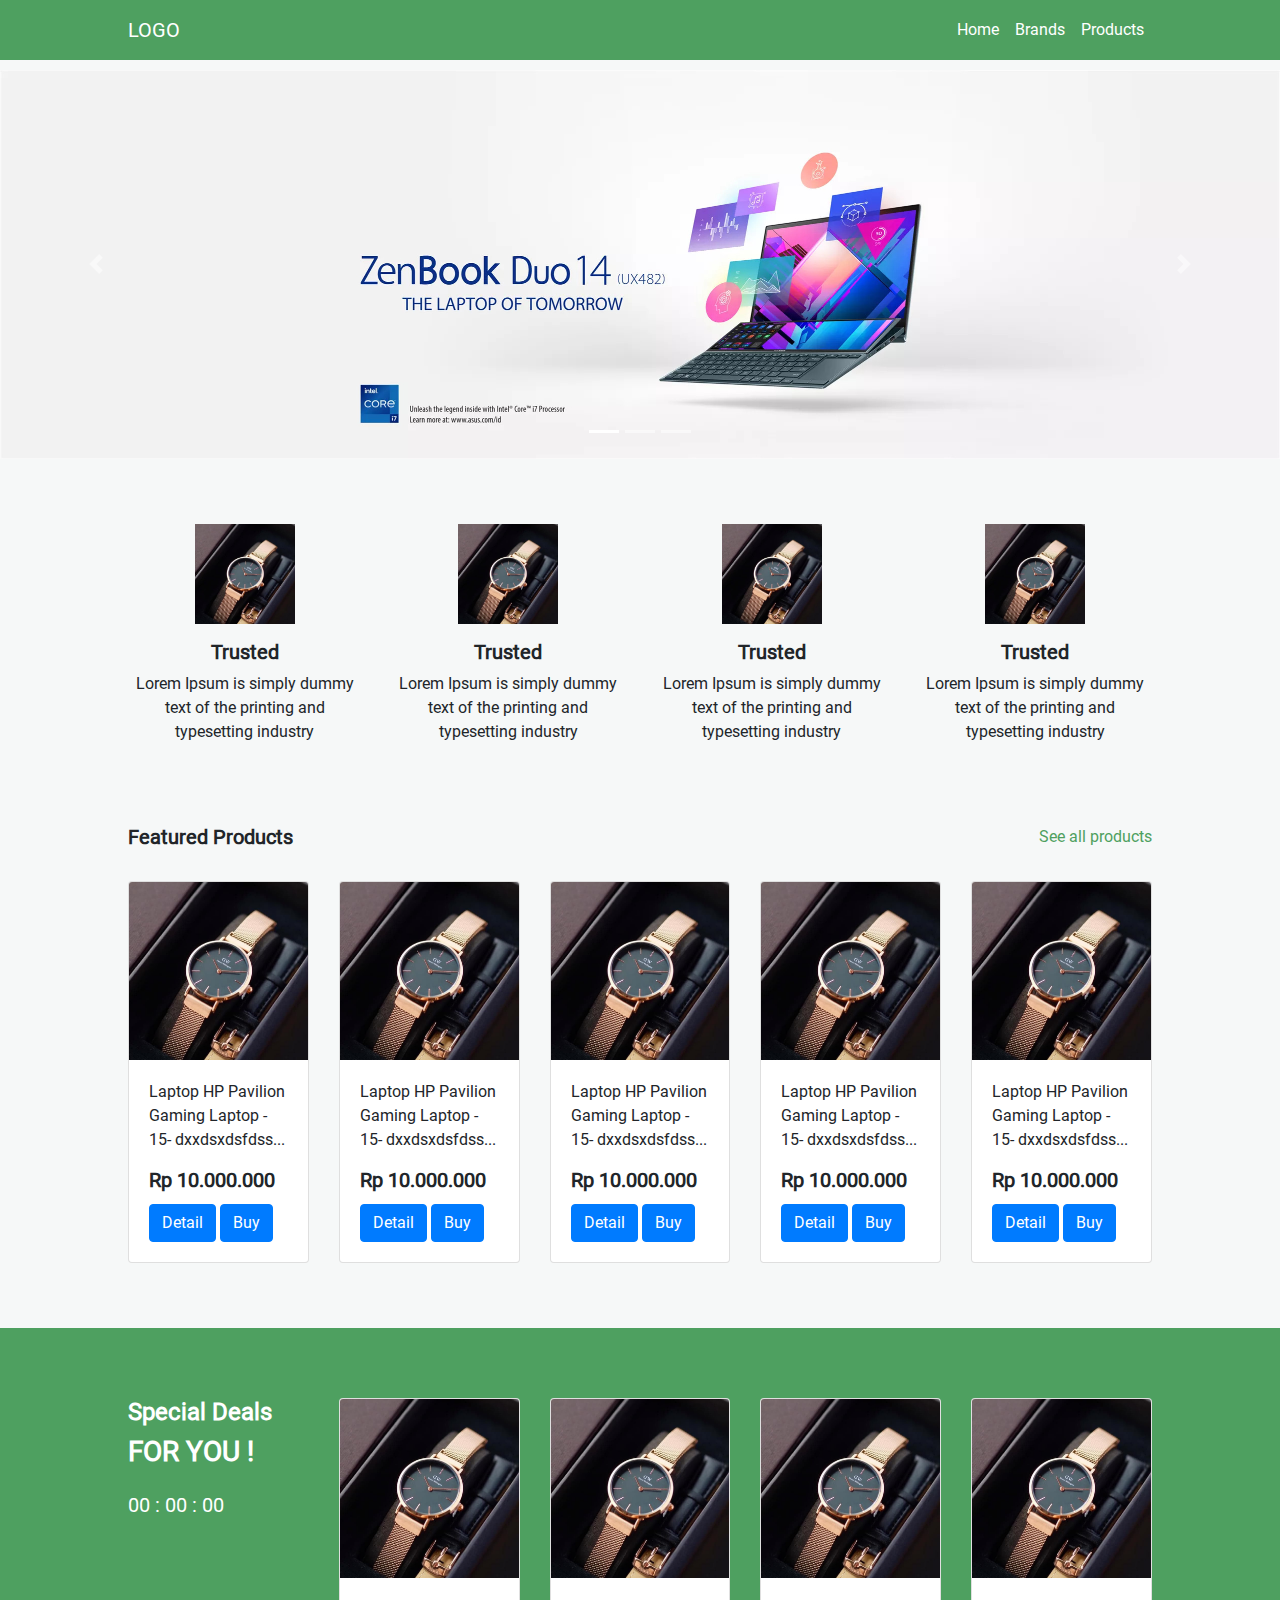
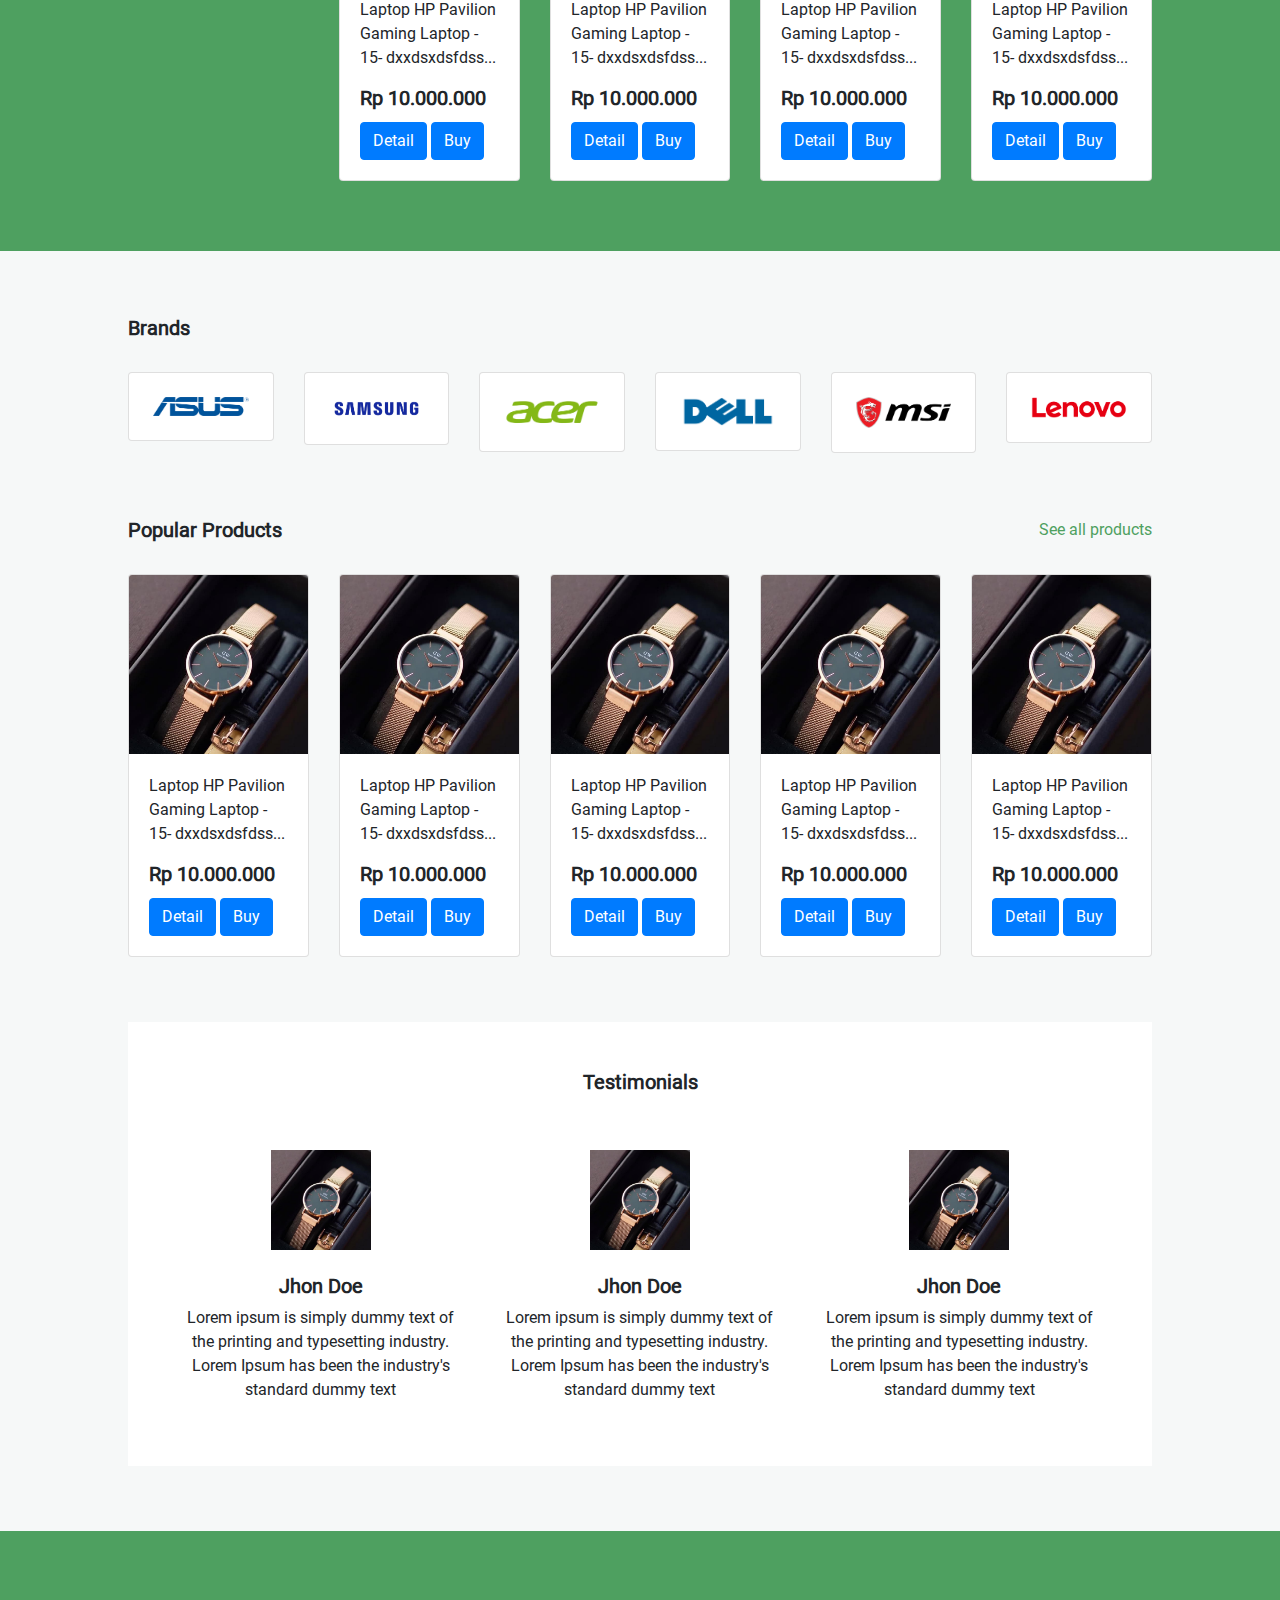
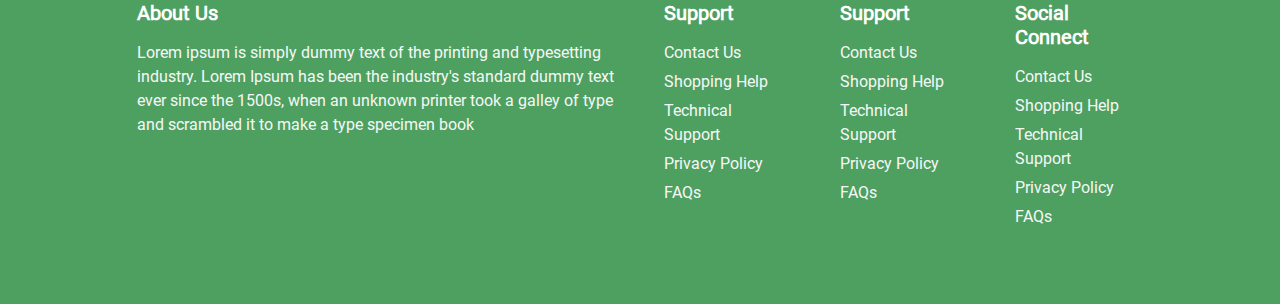
==== index.html @ 63fc3a7b "first commit" ====
<!DOCTYPE html>
<html lang="en">
<head>
    <title>UTS</title>
    <link rel="stylesheet" href="https://maxcdn.bootstrapcdn.com/bootstrap/4.0.0/css/bootstrap.min.css" 
        integrity="sha384-Gn5384xqQ1aoWXA+058RXPxPg6fy4IWvTNh0E263XmFcJlSAwiGgFAW/dAiS6JXm" crossorigin="anonymous">
    <link rel="stylesheet" href="styles.css">
</head>
<body>
    <div id="app">
        <!-- NAVBAR -->
        <nav class="navbar fixed-top navbar-expand-md shadow navbar-custom">
            <div class="wrapper d-flex flex-row justify-content-between">
              <div class="brand-wrapper">
                <a class="navbar-brand" href="#">
                  <!-- <img class="logo" src="assets/image/logo.png"> -->
                  LOGO
                </a>
                <button class="navbar-toggler" type="button" data-toggle="collapse" data-target="#collapsibleNavbar">
                  <span class="navbar-toggler-icon"></span>
                </button>
              </div>
              <div id="navbar-clearfix" style="width: 100%;"></div>
              <div class="collapse navbar-collapse" id="collapsibleNavbar">
                <ul class="navbar-nav">
                  <li class="nav-item">
                    <a class="nav-link" href="#">Home</a>
                  </li>
                  <li class="nav-item">
                    <a class="nav-link" href="#">Brands</a>
                  </li>
                  <li class="nav-item">
                    <a class="nav-link" href="#">Products</a>
                  </li> 
                </ul>
              </div>
            </div>  
        </nav>

        <!-- BANNER -->
        <div id="carouselExampleIndicators" class="carousel slide position-relative mt-65 mb-70" data-ride="carousel">
            <ol class="carousel-indicators">
              <li data-target="#carouselExampleIndicators" data-slide-to="0" class="active"></li>
              <li data-target="#carouselExampleIndicators" data-slide-to="1"></li>
              <li data-target="#carouselExampleIndicators" data-slide-to="2"></li>
            </ol>
            <div class="carousel-inner">
              <div class="carousel-item active">
                <img class="d-block w-100" src="assets/images/banner_asus.jpg" alt="First slide">
              </div>
              <div class="carousel-item">
                <img class="d-block w-100" src="assets/images/banner_hp.jpg" alt="Second slide">
              </div>
              <!-- <div class="carousel-item">
                <img class="d-block w-100" src="assets/images/bmenu.png" alt="Third slide">
              </div> -->
            </div>
            <a class="carousel-control-prev" href="#carouselExampleIndicators" role="button" data-slide="prev">
              <span class="carousel-control-prev-icon" aria-hidden="true"></span>
              <span class="sr-only">Previous</span>
            </a>
            <a class="carousel-control-next" href="#carouselExampleIndicators" role="button" data-slide="next">
              <span class="carousel-control-next-icon" aria-hidden="true"></span>
              <span class="sr-only">Next</span>
            </a>
        </div>

        <section id="feature" class="position-relative mt-65">
          <div class="wrapper">
            <div class="row">
              <div class="col-lg-3 text-center">
                <img src="assets/images/product.jpg" alt="trusted" class="mb-3">
                <h5 class="font-weight-bold">Trusted</h5>
                <p>Lorem Ipsum is simply dummy text of the printing and typesetting industry</p>
              </div>
              <div class="col-lg-3 text-center">
                <img src="assets/images/product.jpg" alt="trusted" class="mb-3">
                <h5 class="font-weight-bold">Trusted</h5>
                <p>Lorem Ipsum is simply dummy text of the printing and typesetting industry</p>
              </div>
              <div class="col-lg-3 text-center">
                <img src="assets/images/product.jpg" alt="trusted" class="mb-3">
                <h5 class="font-weight-bold">Trusted</h5>
                <p>Lorem Ipsum is simply dummy text of the printing and typesetting industry</p>
              </div>
              <div class="col-lg-3 text-center">
                <img src="assets/images/product.jpg" alt="trusted" class="mb-3">
                <h5 class="font-weight-bold">Trusted</h5>
                <p>Lorem Ipsum is simply dummy text of the printing and typesetting industry</p>
              </div>
            </div>
          </div>
        </section>

        <section id="featured-products" class="position-relative mt-65">
          <div class="wrapper">
            <div class="section-title mb-4">
              <h5 class="font-weight-bold">Featured Products</h5>
              <a href="#">See all products</a>
            </div>
            <div class="row">
              <div class="col">
                <div class="card">
                  <img class="card-img-top" src="assets/images/product.jpg" alt="Card image cap">
                  <div class="card-body">
                    <p class="card-text">Laptop HP Pavilion Gaming Laptop - 15- dxxdsxdsfdss...</p>
                    <h5 class="card-title font-weight-bold">Rp 10.000.000</h5>
                    <a href="#" class="btn btn-primary">Detail</a>
                    <a href="#" class="btn btn-primary">Buy</a>
                  </div>
                </div>
              </div>
              <div class="col">
                <div class="card">
                  <img class="card-img-top" src="assets/images/product.jpg" alt="Card image cap">
                  <div class="card-body">
                    <p class="card-text">Laptop HP Pavilion Gaming Laptop - 15- dxxdsxdsfdss...</p>
                    <h5 class="card-title font-weight-bold">Rp 10.000.000</h5>
                    <a href="#" class="btn btn-primary">Detail</a>
                    <a href="#" class="btn btn-primary">Buy</a>
                  </div>
                </div>
              </div>
              <div class="col">
                <div class="card">
                  <img class="card-img-top" src="assets/images/product.jpg" alt="Card image cap">
                  <div class="card-body">
                    <p class="card-text">Laptop HP Pavilion Gaming Laptop - 15- dxxdsxdsfdss...</p>
                    <h5 class="card-title font-weight-bold">Rp 10.000.000</h5>
                    <a href="#" class="btn btn-primary">Detail</a>
                    <a href="#" class="btn btn-primary">Buy</a>
                  </div>
                </div>
              </div>
              <div class="col">
                <div class="card">
                  <img class="card-img-top" src="assets/images/product.jpg" alt="Card image cap">
                  <div class="card-body">
                    <p class="card-text">Laptop HP Pavilion Gaming Laptop - 15- dxxdsxdsfdss...</p>
                    <h5 class="card-title font-weight-bold">Rp 10.000.000</h5>
                    <a href="#" class="btn btn-primary">Detail</a>
                    <a href="#" class="btn btn-primary">Buy</a>
                  </div>
                </div>
              </div>
              <div class="col">
                <div class="card">
                  <img class="card-img-top" src="assets/images/product.jpg" alt="Card image cap">
                  <div class="card-body">
                    <p class="card-text">Laptop HP Pavilion Gaming Laptop - 15- dxxdsxdsfdss...</p>
                    <h5 class="card-title font-weight-bold">Rp 10.000.000</h5>
                    <a href="#" class="btn btn-primary">Detail</a>
                    <a href="#" class="btn btn-primary">Buy</a>
                  </div>
                </div>
              </div>
            </div>
          </div>
        </section>

        <section id="flash-deals" class="position-relative mt-65">
          <div class="wrapper">
            <div class="row">
              <div id="fd-text" class="col">
                <h4 class="font-weight-bold">Special Deals</h4>
                <h3 class="font-weight-bold mb-4">FOR YOU !</h3>
                <h5>00 : 00 : 00</h5>
              </div>
              <div class="col">
                <div class="card">
                  <img class="card-img-top" src="assets/images/product.jpg" alt="Card image cap">
                  <div class="card-body">
                    <p class="card-text">Laptop HP Pavilion Gaming Laptop - 15- dxxdsxdsfdss...</p>
                    <h5 class="card-title font-weight-bold">Rp 10.000.000</h5>
                    <a href="#" class="btn btn-primary">Detail</a>
                    <a href="#" class="btn btn-primary">Buy</a>
                  </div>
                </div>
              </div>
              <div class="col">
                <div class="card">
                  <img class="card-img-top" src="assets/images/product.jpg" alt="Card image cap">
                  <div class="card-body">
                    <p class="card-text">Laptop HP Pavilion Gaming Laptop - 15- dxxdsxdsfdss...</p>
                    <h5 class="card-title font-weight-bold">Rp 10.000.000</h5>
                    <a href="#" class="btn btn-primary">Detail</a>
                    <a href="#" class="btn btn-primary">Buy</a>
                  </div>
                </div>
              </div>
              <div class="col">
                <div class="card">
                  <img class="card-img-top" src="assets/images/product.jpg" alt="Card image cap">
                  <div class="card-body">
                    <p class="card-text">Laptop HP Pavilion Gaming Laptop - 15- dxxdsxdsfdss...</p>
                    <h5 class="card-title font-weight-bold">Rp 10.000.000</h5>
                    <a href="#" class="btn btn-primary">Detail</a>
                    <a href="#" class="btn btn-primary">Buy</a>
                  </div>
                </div>
              </div>
              <div class="col">
                <div class="card">
                  <img class="card-img-top" src="assets/images/product.jpg" alt="Card image cap">
                  <div class="card-body">
                    <p class="card-text">Laptop HP Pavilion Gaming Laptop - 15- dxxdsxdsfdss...</p>
                    <h5 class="card-title font-weight-bold">Rp 10.000.000</h5>
                    <a href="#" class="btn btn-primary">Detail</a>
                    <a href="#" class="btn btn-primary">Buy</a>
                  </div>
                </div>
              </div>
            </div>
          </div>
        </section>

        <section id="brands-section" class="position-relative mt-65">
          <div class="wrapper">
            <div class="section-title mb-4">
              <h5 class="font-weight-bold">Brands</h5>
            </div>
            <div class="row">
              <div class="col-lg-2">
                <div class="card p-4">
                  <img class="card-img-top" src="assets/images/logo_asus.png" alt="Card image cap">
                </div>
              </div>
              <div class="col-lg-2">
                <div class="card p-4">
                  <img class="card-img-top" src="assets/images/logo_samsung.png" alt="Card image cap">
                </div>
              </div>
              <div class="col-lg-2">
                <div class="card p-4">
                  <img class="card-img-top" src="assets/images/logo_acer.png" alt="Card image cap">
                </div>
              </div>
              <div class="col-lg-2">
                <div class="card p-4">
                  <img class="card-img-top" src="assets/images/logo_dell.png" alt="Card image cap">
                </div>
              </div>
              <div class="col-lg-2">
                <div class="card p-4">
                  <img class="card-img-top" src="assets/images/logo_msi.png" alt="Card image cap">
                </div>
              </div>
              <div class="col-lg-2">
                <div class="card p-4">
                  <img class="card-img-top" src="assets/images/logo_lenovo.png" alt="Card image cap">
                </div>
              </div>
            </div>
          </div>
        </section>

        <section id="popular-products" class="position-relative mt-65">
          <div class="wrapper">
            <div class="section-title mb-4">
              <h5 class="font-weight-bold">Popular Products</h5>
              <a href="#">See all products</a>
            </div>
            <div class="row">
              <div class="col">
                <div class="card">
                  <img class="card-img-top" src="assets/images/product.jpg" alt="Card image cap">
                  <div class="card-body">
                    <p class="card-text">Laptop HP Pavilion Gaming Laptop - 15- dxxdsxdsfdss...</p>
                    <h5 class="card-title font-weight-bold">Rp 10.000.000</h5>
                    <a href="#" class="btn btn-primary">Detail</a>
                    <a href="#" class="btn btn-primary">Buy</a>
                  </div>
                </div>
              </div>
              <div class="col">
                <div class="card">
                  <img class="card-img-top" src="assets/images/product.jpg" alt="Card image cap">
                  <div class="card-body">
                    <p class="card-text">Laptop HP Pavilion Gaming Laptop - 15- dxxdsxdsfdss...</p>
                    <h5 class="card-title font-weight-bold">Rp 10.000.000</h5>
                    <a href="#" class="btn btn-primary">Detail</a>
                    <a href="#" class="btn btn-primary">Buy</a>
                  </div>
                </div>
              </div>
              <div class="col">
                <div class="card">
                  <img class="card-img-top" src="assets/images/product.jpg" alt="Card image cap">
                  <div class="card-body">
                    <p class="card-text">Laptop HP Pavilion Gaming Laptop - 15- dxxdsxdsfdss...</p>
                    <h5 class="card-title font-weight-bold">Rp 10.000.000</h5>
                    <a href="#" class="btn btn-primary">Detail</a>
                    <a href="#" class="btn btn-primary">Buy</a>
                  </div>
                </div>
              </div>
              <div class="col">
                <div class="card">
                  <img class="card-img-top" src="assets/images/product.jpg" alt="Card image cap">
                  <div class="card-body">
                    <p class="card-text">Laptop HP Pavilion Gaming Laptop - 15- dxxdsxdsfdss...</p>
                    <h5 class="card-title font-weight-bold">Rp 10.000.000</h5>
                    <a href="#" class="btn btn-primary">Detail</a>
                    <a href="#" class="btn btn-primary">Buy</a>
                  </div>
                </div>
              </div>
              <div class="col">
                <div class="card">
                  <img class="card-img-top" src="assets/images/product.jpg" alt="Card image cap">
                  <div class="card-body">
                    <p class="card-text">Laptop HP Pavilion Gaming Laptop - 15- dxxdsxdsfdss...</p>
                    <h5 class="card-title font-weight-bold">Rp 10.000.000</h5>
                    <a href="#" class="btn btn-primary">Detail</a>
                    <a href="#" class="btn btn-primary">Buy</a>
                  </div>
                </div>
              </div>
            </div>
          </div>
        </section>

        <section id="testimoni" class="position-relative mt-65">
          <div class="wrapper p-5 bg-white">
            <div class="row mb-5">
              <div class="col-lg-12">
                <h5 class="font-weight-bold text-center">Testimonials</h5>
              </div>
            </div>
            <div class="row">
              <div class="col-lg-4 text-center pl-4 pr-4">
                <img src="assets/images/product.jpg" alt="trusted" class="mb-4">
                <h5 class="font-weight-bold">Jhon Doe</h5>
                <p>Lorem ipsum is simply dummy text of the printing and typesetting industry. Lorem Ipsum has been the industry's standard dummy text</p>
              </div>
              <div class="col-lg-4 text-center pl-4 pr-4">
                <img src="assets/images/product.jpg" alt="trusted" class="mb-4">
                <h5 class="font-weight-bold">Jhon Doe</h5>
                <p>Lorem ipsum is simply dummy text of the printing and typesetting industry. Lorem Ipsum has been the industry's standard dummy text</p>
              </div>
              <div class="col-lg-4 text-center pl-4 pr-4">
                <img src="assets/images/product.jpg" alt="trusted" class="mb-4">
                <h5 class="font-weight-bold">Jhon Doe</h5>
                <p>Lorem ipsum is simply dummy text of the printing and typesetting industry. Lorem Ipsum has been the industry's standard dummy text</p>
              </div>
            </div>
          </div>
        </section>

        <footer class="position-relative mt-65">
          <div class="wrapper">
            <div class="row">
              <div class="col-lg-6 pl-4 pr-4">
                <h5 class="font-weight-bold mb-3">About Us</h5>
                <p>Lorem ipsum is simply dummy text of the printing and typesetting industry. Lorem Ipsum has been the industry's standard dummy text ever since the 1500s, when an unknown printer took a galley of type and scrambled it to make a type specimen book</p>
              </div>
              <div class="col-lg-2 pl-4 pr-4">
                <h5 class="font-weight-bold mb-3">Support</h5>
                <a href="#">Contact Us</a>
                <a href="#">Shopping Help</a>
                <a href="#">Technical Support</a>
                <a href="#">Privacy Policy</a>
                <a href="#">FAQs</a>
              </div>
              <div class="col-lg-2 pl-4 pr-4">
                <h5 class="font-weight-bold mb-3">Support</h5>
                <a href="#">Contact Us</a>
                <a href="#">Shopping Help</a>
                <a href="#">Technical Support</a>
                <a href="#">Privacy Policy</a>
                <a href="#">FAQs</a>
              </div>
              <div class="col-lg-2 pl-4 pr-4">
                <h5 class="font-weight-bold mb-3">Social Connect</h5>
                <a href="#">Contact Us</a>
                <a href="#">Shopping Help</a>
                <a href="#">Technical Support</a>
                <a href="#">Privacy Policy</a>
                <a href="#">FAQs</a>
              </div>
            </div>
          </div>
        </footer>
    </div>

    <!-- <script src="vue.js"></script> -->
    <script src="https://code.jquery.com/jquery-3.2.1.slim.min.js" integrity="sha384-KJ3o2DKtIkvYIK3UENzmM7KCkRr/rE9/Qpg6aAZGJwFDMVNA/GpGFF93hXpG5KkN" 
        crossorigin="anonymous"></script>
    <script src="https://cdnjs.cloudflare.com/ajax/libs/popper.js/1.12.9/umd/popper.min.js" 
        integrity="sha384-ApNbgh9B+Y1QKtv3Rn7W3mgPxhU9K/ScQsAP7hUibX39j7fakFPskvXusvfa0b4Q" crossorigin="anonymous"></script>
    <script src="https://maxcdn.bootstrapcdn.com/bootstrap/4.0.0/js/bootstrap.min.js" 
        integrity="sha384-JZR6Spejh4U02d8jOt6vLEHfe/JQGiRRSQQxSfFWpi1MquVdAyjUar5+76PVCmYl" crossorigin="anonymous"></script>
</body>
</html>
---- styles.css ----
@font-face {
    font-family: 'Roboto';
    src: url('assets/font/Roboto-Regular.ttf') format('truetype'),
         url('assets/font/Roboto-Bold.ttf') format('truetype'),
         url('assets/font/Roboto-Medium.ttf') format('truetype'),
}

*{ 
    box-sizing: border-box; 
    margin: 0; 
    padding: 0; 
    font-family: 'Roboto', sans-serif; 
}

body{ 
    background-color: #F6F8F8; 
}

a{ text-decoration: none; }

#app{ 
    width: 100%; 
    position: relative; 
    top: 0; 
    left: 0; 
}

.wrapper {
    width: 80%;
    margin: 0 auto;
}

.navbar-custom {
    padding: 10px 0;
    background-color: #4EA060;
}

.navbar-custom a{ color: white; }

.navbar-custom .navbar-collapse{
    justify-content: space-between;
}

/* .logo{
    width: 65px;
    height: 65px;
} */

.navbar-custom #ordernav {
    color: white;
    padding: 8px 20px;
    margin-left: 15px;
}

#feature img, #testimoni img{
    width: 100px;
    height: 100px;
}

.section-title{
    display: flex;
    flex-direction: row;
    justify-content: space-between;
}

.section-title a{ color: #4EA060; }

#flash-deals{
    background-color: #4EA060;
    padding: 70px 0;
}

#fd-text{ color: white; }

footer{ 
    background-color: #4EA060; 
    color: white;
    padding: 70px 0;
}

footer a, footer p{ 
    display: block; 
    color: #F6F8F8;
    margin-bottom: 5px;
}

.mt-65 { margin-top: 65px; }
.mb-70 { margin-top: 70px; }
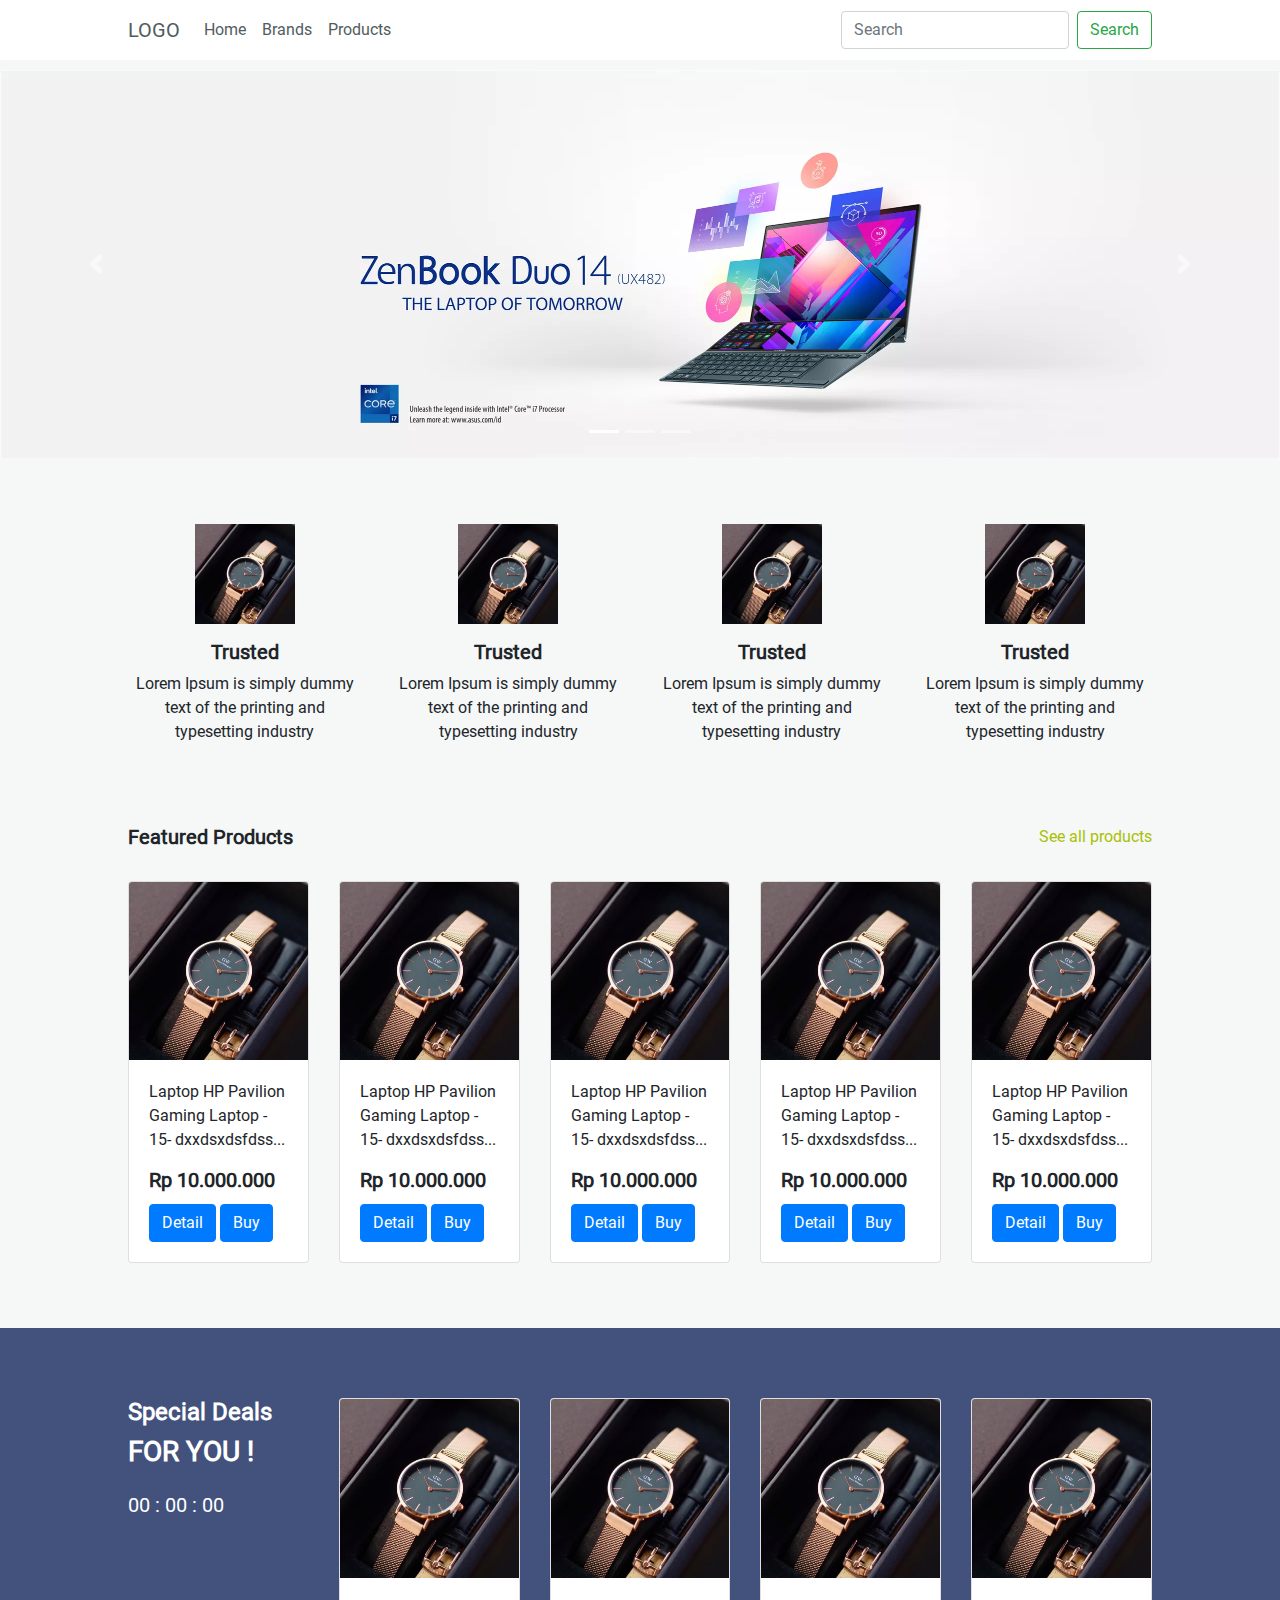
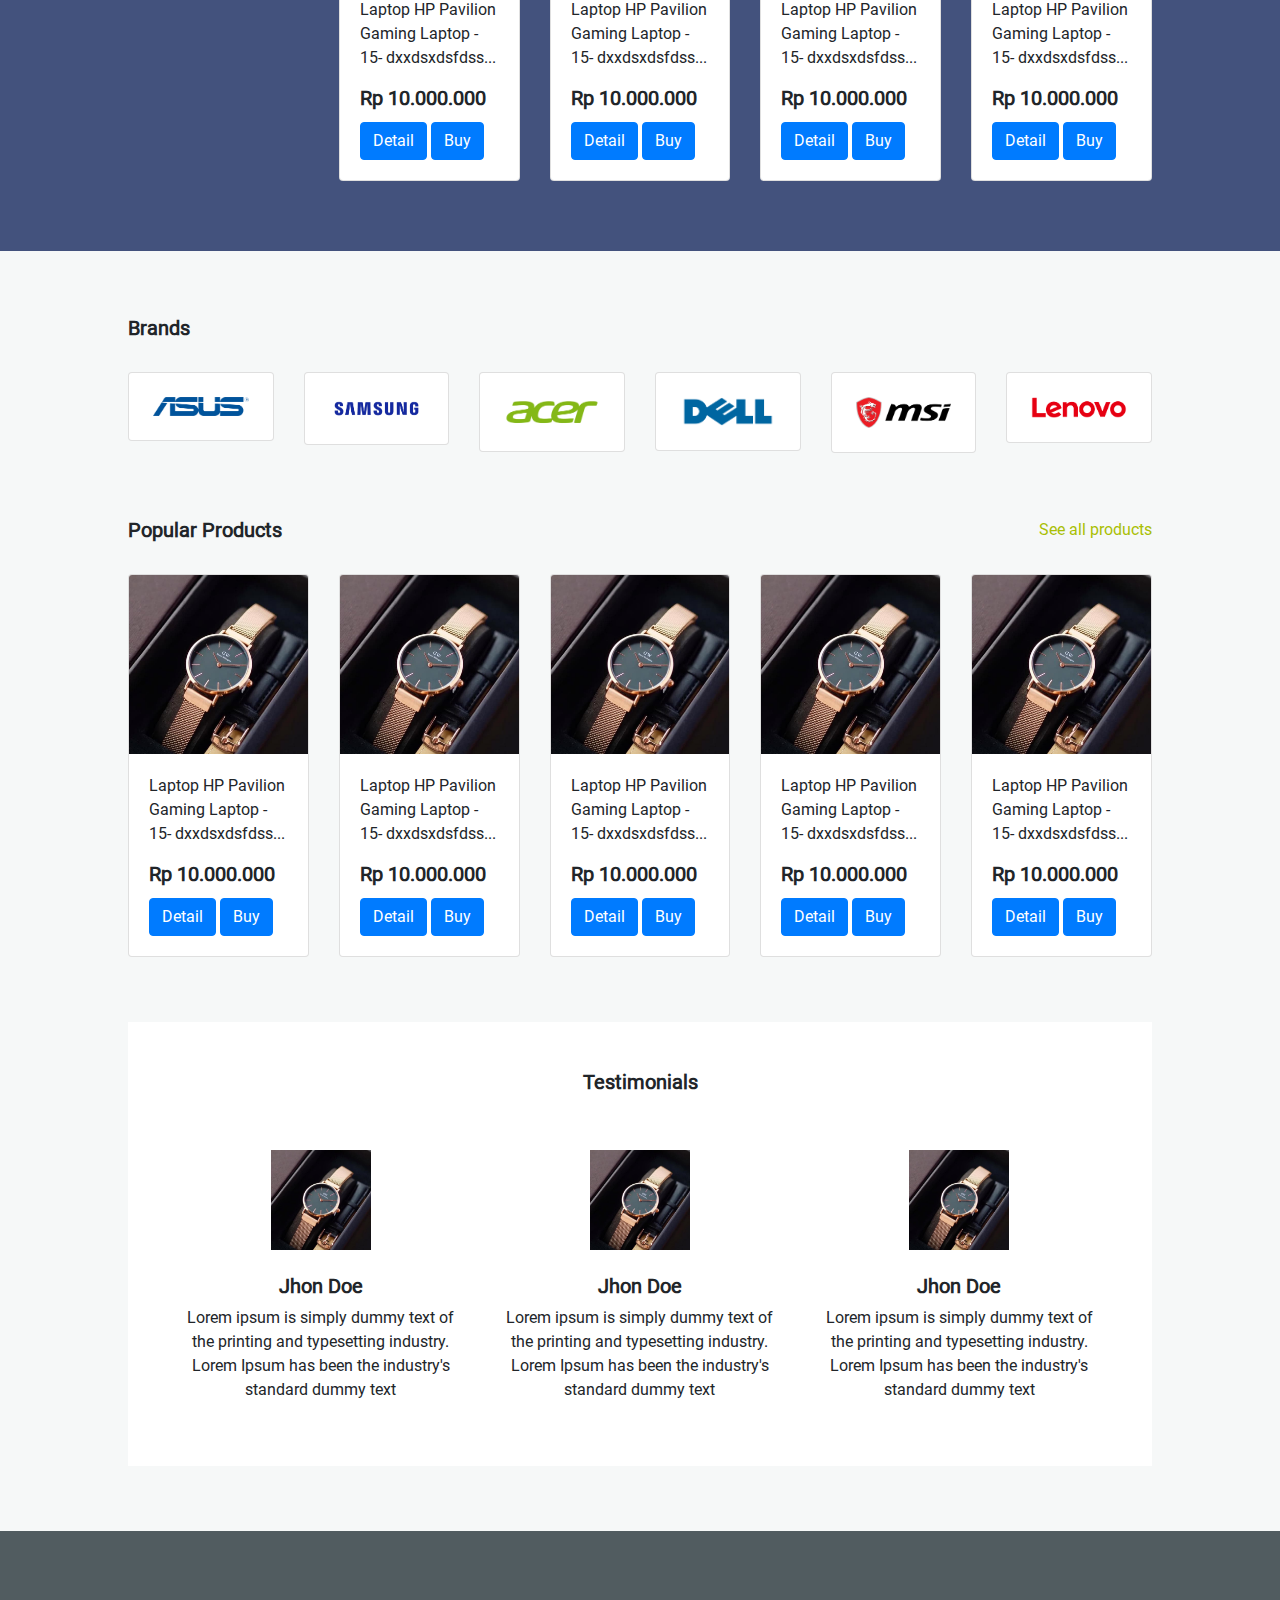
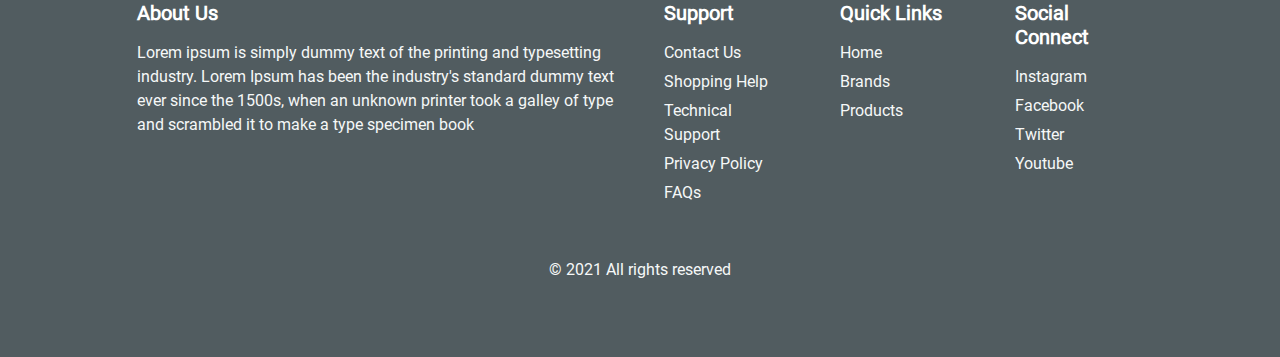
==== commit e0c0edcb: "file collection sementara" ====
--- a/index.html
+++ b/index.html
@@ -10,32 +10,36 @@
     <div id="app">
         <!-- NAVBAR -->
         <nav class="navbar fixed-top navbar-expand-md shadow navbar-custom">
-            <div class="wrapper d-flex flex-row justify-content-between">
-              <div class="brand-wrapper">
-                <a class="navbar-brand" href="#">
-                  <!-- <img class="logo" src="assets/image/logo.png"> -->
-                  LOGO
-                </a>
-                <button class="navbar-toggler" type="button" data-toggle="collapse" data-target="#collapsibleNavbar">
-                  <span class="navbar-toggler-icon"></span>
-                </button>
-              </div>
-              <div id="navbar-clearfix" style="width: 100%;"></div>
-              <div class="collapse navbar-collapse" id="collapsibleNavbar">
-                <ul class="navbar-nav">
-                  <li class="nav-item">
-                    <a class="nav-link" href="#">Home</a>
-                  </li>
-                  <li class="nav-item">
-                    <a class="nav-link" href="#">Brands</a>
-                  </li>
-                  <li class="nav-item">
-                    <a class="nav-link" href="#">Products</a>
-                  </li> 
-                </ul>
-              </div>
-            </div>  
-        </nav>
+          <div class="wrapper d-flex flex-row justify-content-between">
+            <div class="brand-wrapper">
+              <a class="navbar-brand" href="#">
+                <!-- <img class="logo" src="assets/image/logo.png"> -->
+                LOGO
+              </a>
+              <button class="navbar-toggler" type="button" data-toggle="collapse" data-target="#collapsibleNavbar">
+                <span class="navbar-toggler-icon"></span>
+              </button>
+            </div>
+            <!-- <div id="navbar-clearfix" style="width: 100%;"></div> -->
+            <div class="collapse navbar-collapse" id="collapsibleNavbar">
+              <ul class="navbar-nav mr-auto">
+                <li class="nav-item">
+                  <a class="nav-link" href="#">Home</a>
+                </li>
+                <li class="nav-item">
+                  <a class="nav-link" href="#">Brands</a>
+                </li>
+                <li class="nav-item">
+                  <a class="nav-link" href="#">Products</a>
+                </li> 
+              </ul>
+              <form class="form-inline my-2 my-lg-0">
+                <input class="form-control mr-sm-2" type="search" placeholder="Search">
+                <button class="btn btn-outline-success my-2 my-sm-0" type="submit">Search</button>
+              </form>
+            </div>
+          </div>  
+      </nav>
 
         <!-- BANNER -->
         <div id="carouselExampleIndicators" class="carousel slide position-relative mt-65 mb-70" data-ride="carousel">
@@ -349,7 +353,7 @@
 
         <footer class="position-relative mt-65">
           <div class="wrapper">
-            <div class="row">
+            <div class="row mb-5">
               <div class="col-lg-6 pl-4 pr-4">
                 <h5 class="font-weight-bold mb-3">About Us</h5>
                 <p>Lorem ipsum is simply dummy text of the printing and typesetting industry. Lorem Ipsum has been the industry's standard dummy text ever since the 1500s, when an unknown printer took a galley of type and scrambled it to make a type specimen book</p>
@@ -363,20 +367,22 @@
                 <a href="#">FAQs</a>
               </div>
               <div class="col-lg-2 pl-4 pr-4">
-                <h5 class="font-weight-bold mb-3">Support</h5>
-                <a href="#">Contact Us</a>
-                <a href="#">Shopping Help</a>
-                <a href="#">Technical Support</a>
-                <a href="#">Privacy Policy</a>
-                <a href="#">FAQs</a>
+                <h5 class="font-weight-bold mb-3">Quick Links</h5>
+                <a href="#">Home</a>
+                <a href="#">Brands</a>
+                <a href="#">Products</a>
               </div>
               <div class="col-lg-2 pl-4 pr-4">
                 <h5 class="font-weight-bold mb-3">Social Connect</h5>
-                <a href="#">Contact Us</a>
-                <a href="#">Shopping Help</a>
-                <a href="#">Technical Support</a>
-                <a href="#">Privacy Policy</a>
-                <a href="#">FAQs</a>
+                <a href="#">Instagram</a>
+                <a href="#">Facebook</a>
+                <a href="#">Twitter</a>
+                <a href="#">Youtube</a>
+              </div>
+            </div>
+            <div class="row">
+              <div class="col-lg-12">
+                <p class="text-center">&copy; 2021 All rights reserved</p>
               </div>
             </div>
           </div>
--- a/styles.css
+++ b/styles.css
@@ -32,10 +32,10 @@
 
 .navbar-custom {
     padding: 10px 0;
-    background-color: #4EA060;
+    background-color: white;
 }
 
-.navbar-custom a{ color: white; }
+.navbar-custom a{ color: #515C60; }
 
 .navbar-custom .navbar-collapse{
     justify-content: space-between;
@@ -63,17 +63,17 @@
     justify-content: space-between;
 }
 
-.section-title a{ color: #4EA060; }
+.section-title a{ color: #A9BF04; }
 
 #flash-deals{
-    background-color: #4EA060;
+    background-color: #43527D;
     padding: 70px 0;
 }
 
 #fd-text{ color: white; }
 
 footer{ 
-    background-color: #4EA060; 
+    background-color: #515C60; 
     color: white;
     padding: 70px 0;
 }
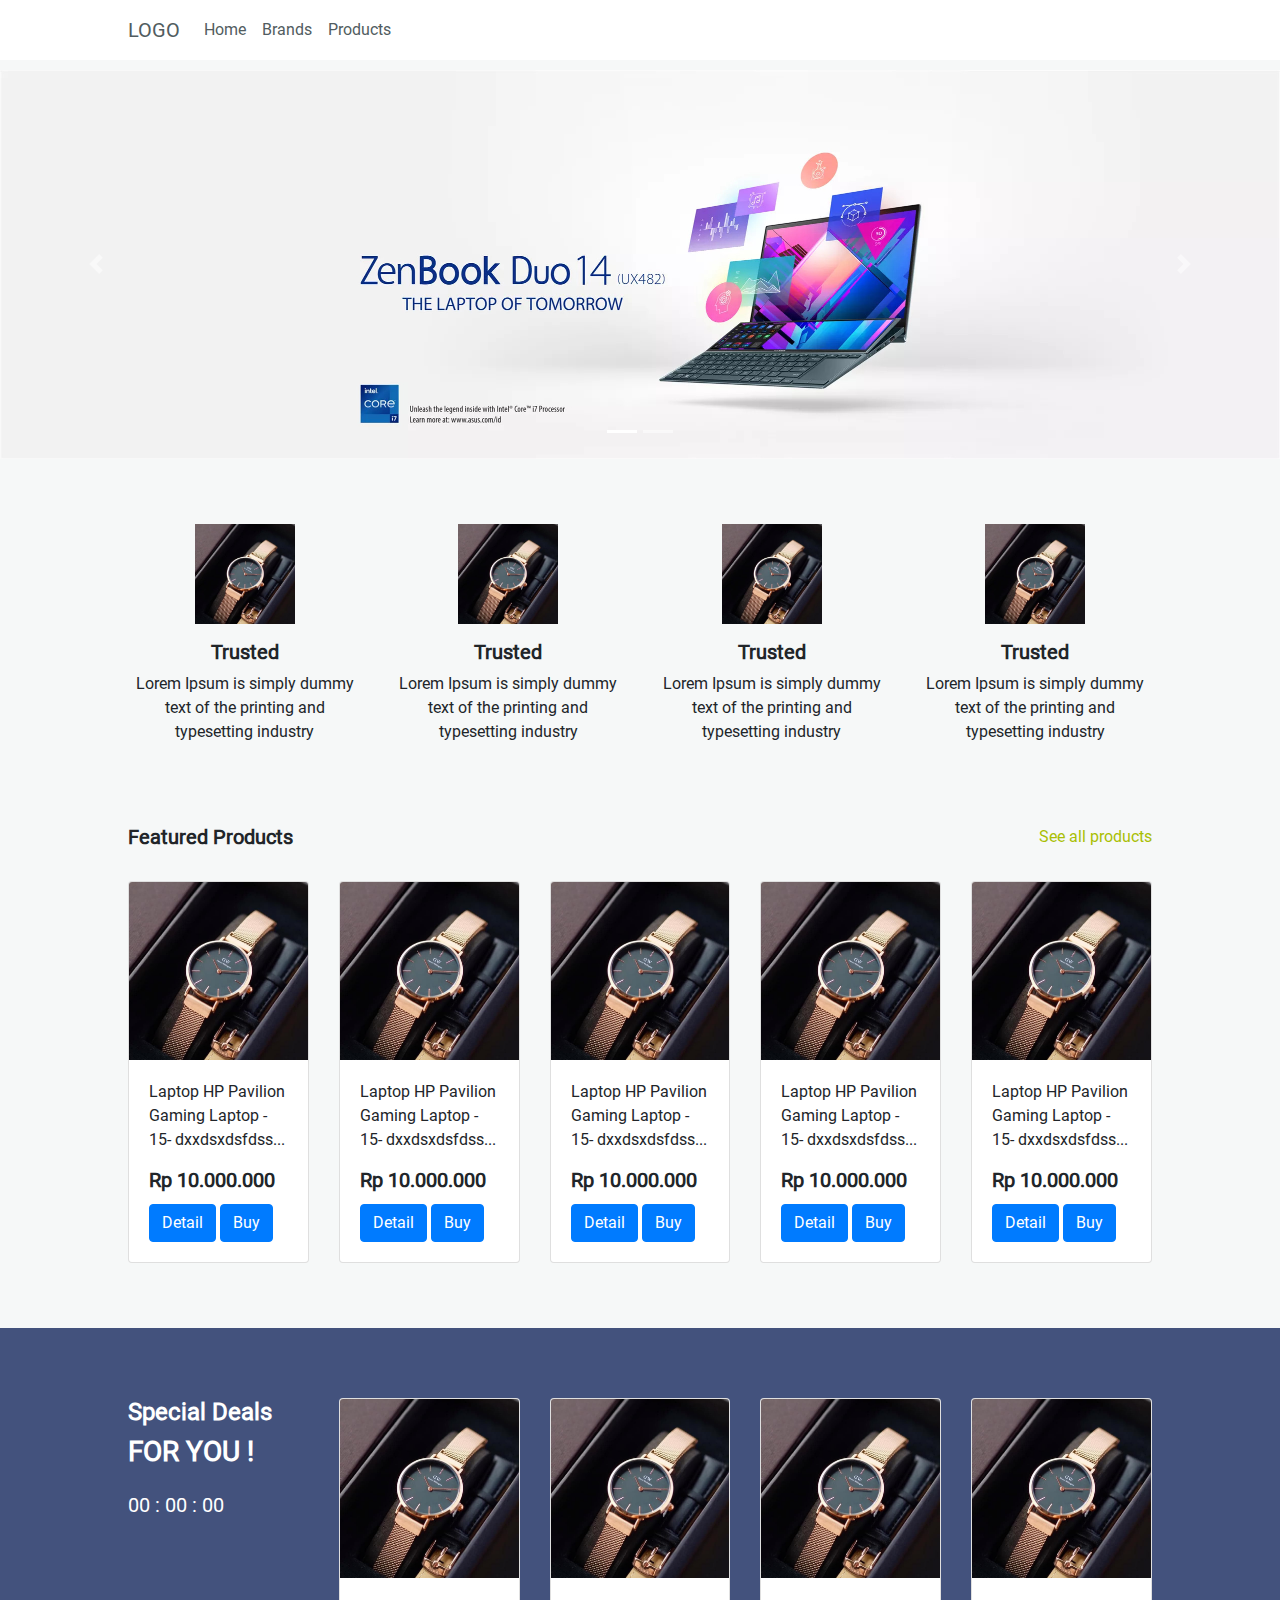
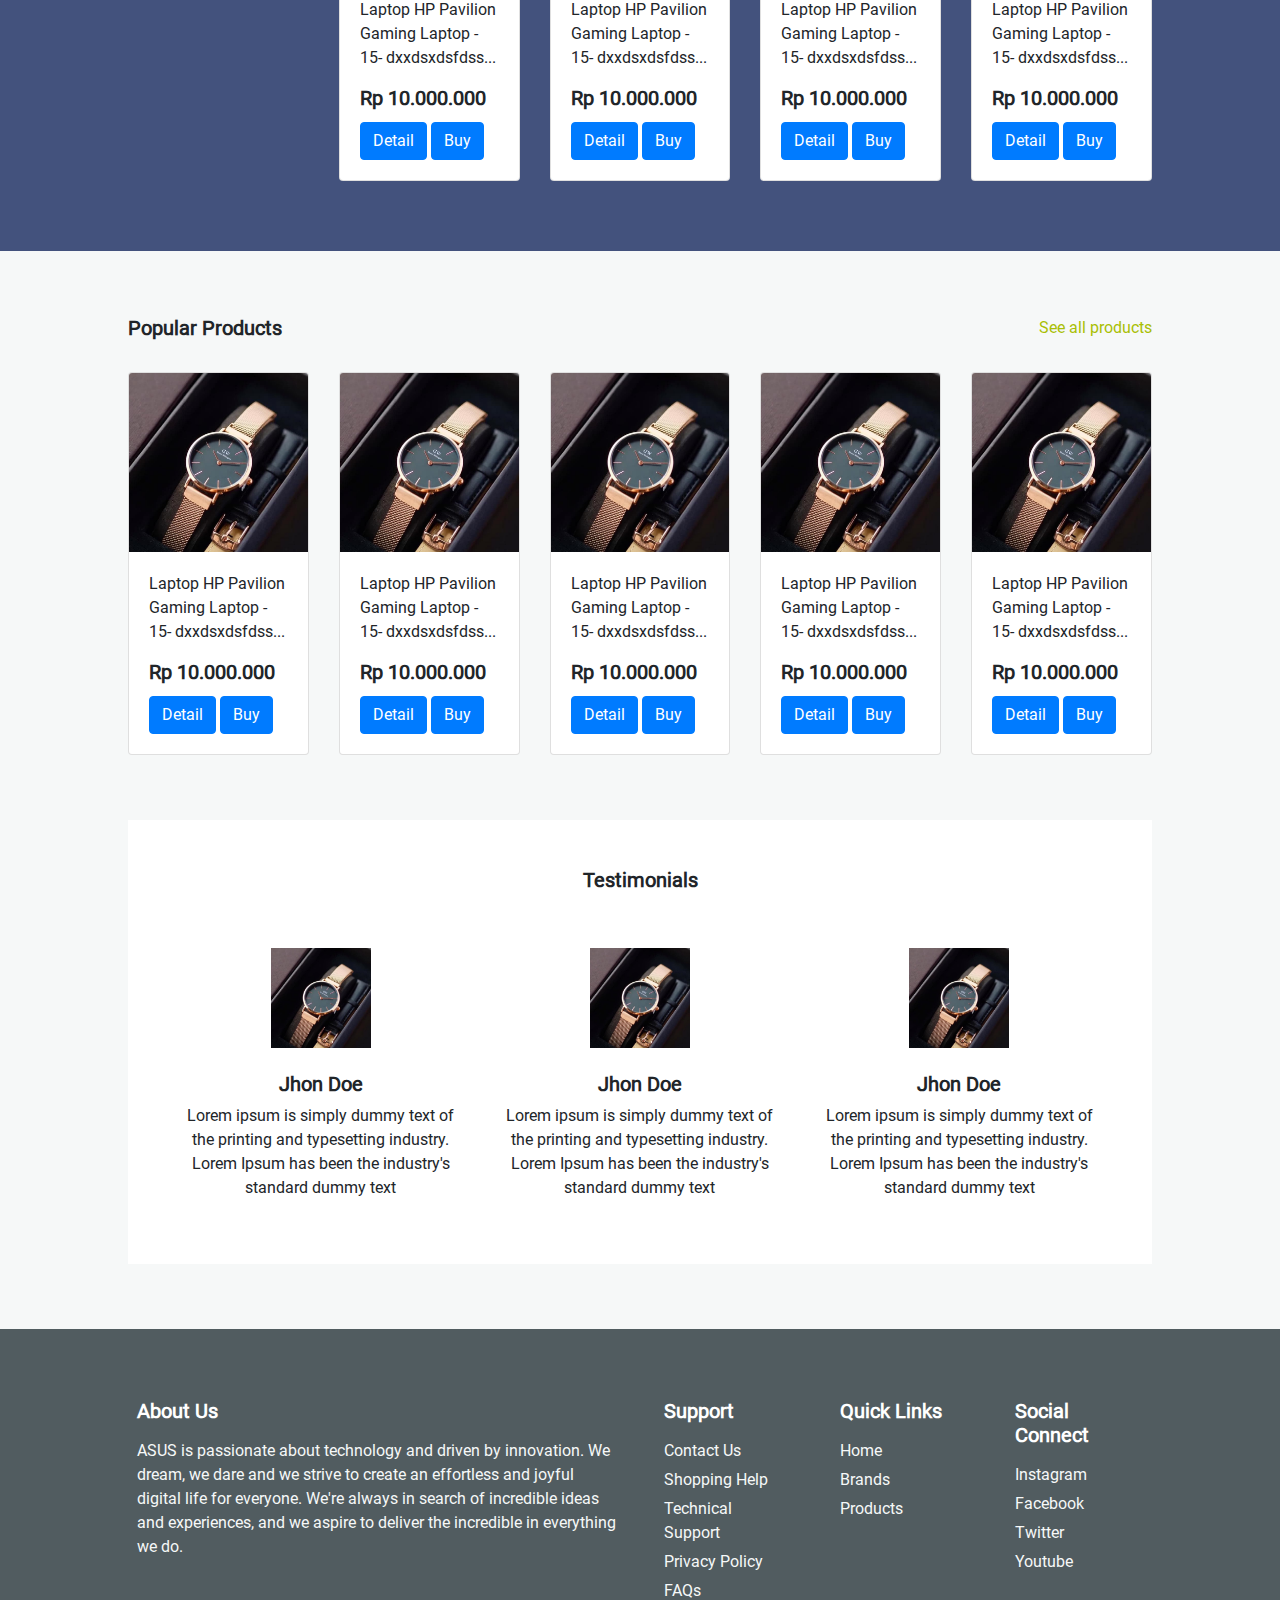
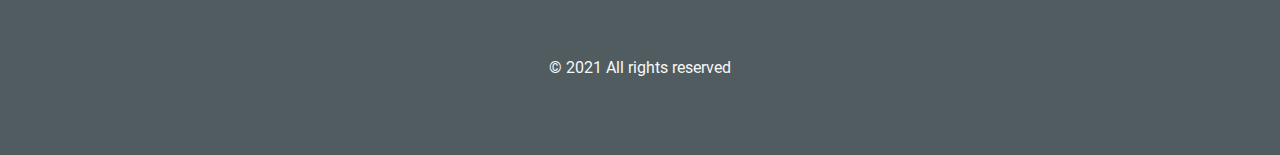
==== commit e112d532: "Merge pull request #1 from mochiqbal3/main" ====
--- a/index.html
+++ b/index.html
@@ -27,16 +27,12 @@
                   <a class="nav-link" href="#">Home</a>
                 </li>
                 <li class="nav-item">
-                  <a class="nav-link" href="#">Brands</a>
+                  <a class="nav-link" href="brand.html">Brands</a>
                 </li>
                 <li class="nav-item">
-                  <a class="nav-link" href="#">Products</a>
+                  <a class="nav-link" href="collections.html">Products</a>
                 </li> 
               </ul>
-              <form class="form-inline my-2 my-lg-0">
-                <input class="form-control mr-sm-2" type="search" placeholder="Search">
-                <button class="btn btn-outline-success my-2 my-sm-0" type="submit">Search</button>
-              </form>
             </div>
           </div>  
       </nav>
@@ -46,7 +42,6 @@
             <ol class="carousel-indicators">
               <li data-target="#carouselExampleIndicators" data-slide-to="0" class="active"></li>
               <li data-target="#carouselExampleIndicators" data-slide-to="1"></li>
-              <li data-target="#carouselExampleIndicators" data-slide-to="2"></li>
             </ol>
             <div class="carousel-inner">
               <div class="carousel-item active">
@@ -55,9 +50,6 @@
               <div class="carousel-item">
                 <img class="d-block w-100" src="assets/images/banner_hp.jpg" alt="Second slide">
               </div>
-              <!-- <div class="carousel-item">
-                <img class="d-block w-100" src="assets/images/bmenu.png" alt="Third slide">
-              </div> -->
             </div>
             <a class="carousel-control-prev" href="#carouselExampleIndicators" role="button" data-slide="prev">
               <span class="carousel-control-prev-icon" aria-hidden="true"></span>
@@ -218,46 +210,6 @@
           </div>
         </section>
 
-        <section id="brands-section" class="position-relative mt-65">
-          <div class="wrapper">
-            <div class="section-title mb-4">
-              <h5 class="font-weight-bold">Brands</h5>
-            </div>
-            <div class="row">
-              <div class="col-lg-2">
-                <div class="card p-4">
-                  <img class="card-img-top" src="assets/images/logo_asus.png" alt="Card image cap">
-                </div>
-              </div>
-              <div class="col-lg-2">
-                <div class="card p-4">
-                  <img class="card-img-top" src="assets/images/logo_samsung.png" alt="Card image cap">
-                </div>
-              </div>
-              <div class="col-lg-2">
-                <div class="card p-4">
-                  <img class="card-img-top" src="assets/images/logo_acer.png" alt="Card image cap">
-                </div>
-              </div>
-              <div class="col-lg-2">
-                <div class="card p-4">
-                  <img class="card-img-top" src="assets/images/logo_dell.png" alt="Card image cap">
-                </div>
-              </div>
-              <div class="col-lg-2">
-                <div class="card p-4">
-                  <img class="card-img-top" src="assets/images/logo_msi.png" alt="Card image cap">
-                </div>
-              </div>
-              <div class="col-lg-2">
-                <div class="card p-4">
-                  <img class="card-img-top" src="assets/images/logo_lenovo.png" alt="Card image cap">
-                </div>
-              </div>
-            </div>
-          </div>
-        </section>
-
         <section id="popular-products" class="position-relative mt-65">
           <div class="wrapper">
             <div class="section-title mb-4">
@@ -356,7 +308,7 @@
             <div class="row mb-5">
               <div class="col-lg-6 pl-4 pr-4">
                 <h5 class="font-weight-bold mb-3">About Us</h5>
-                <p>Lorem ipsum is simply dummy text of the printing and typesetting industry. Lorem Ipsum has been the industry's standard dummy text ever since the 1500s, when an unknown printer took a galley of type and scrambled it to make a type specimen book</p>
+                <p>ASUS is passionate about technology and driven by innovation. We dream, we dare and we strive to create an effortless and joyful digital life for everyone. We're always in search of incredible ideas and experiences, and we aspire to deliver the incredible in everything we do.</p>
               </div>
               <div class="col-lg-2 pl-4 pr-4">
                 <h5 class="font-weight-bold mb-3">Support</h5>
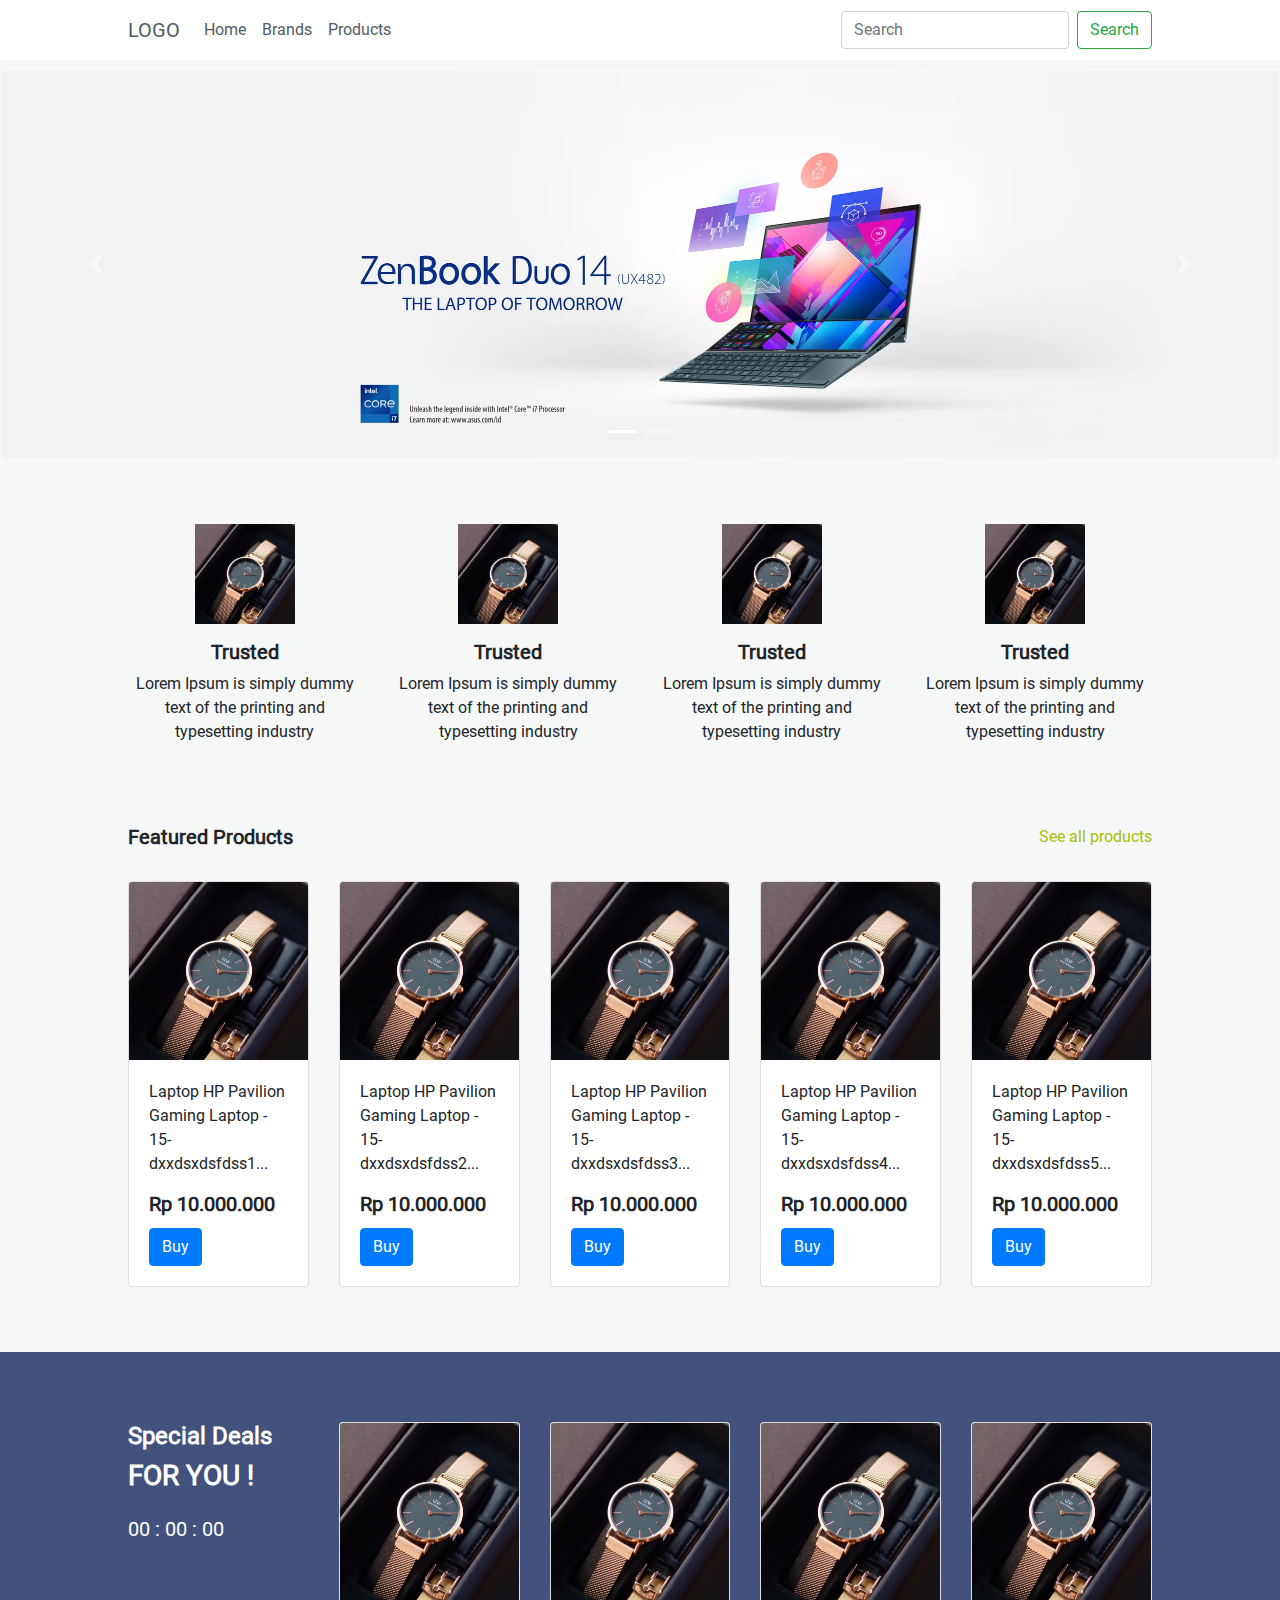
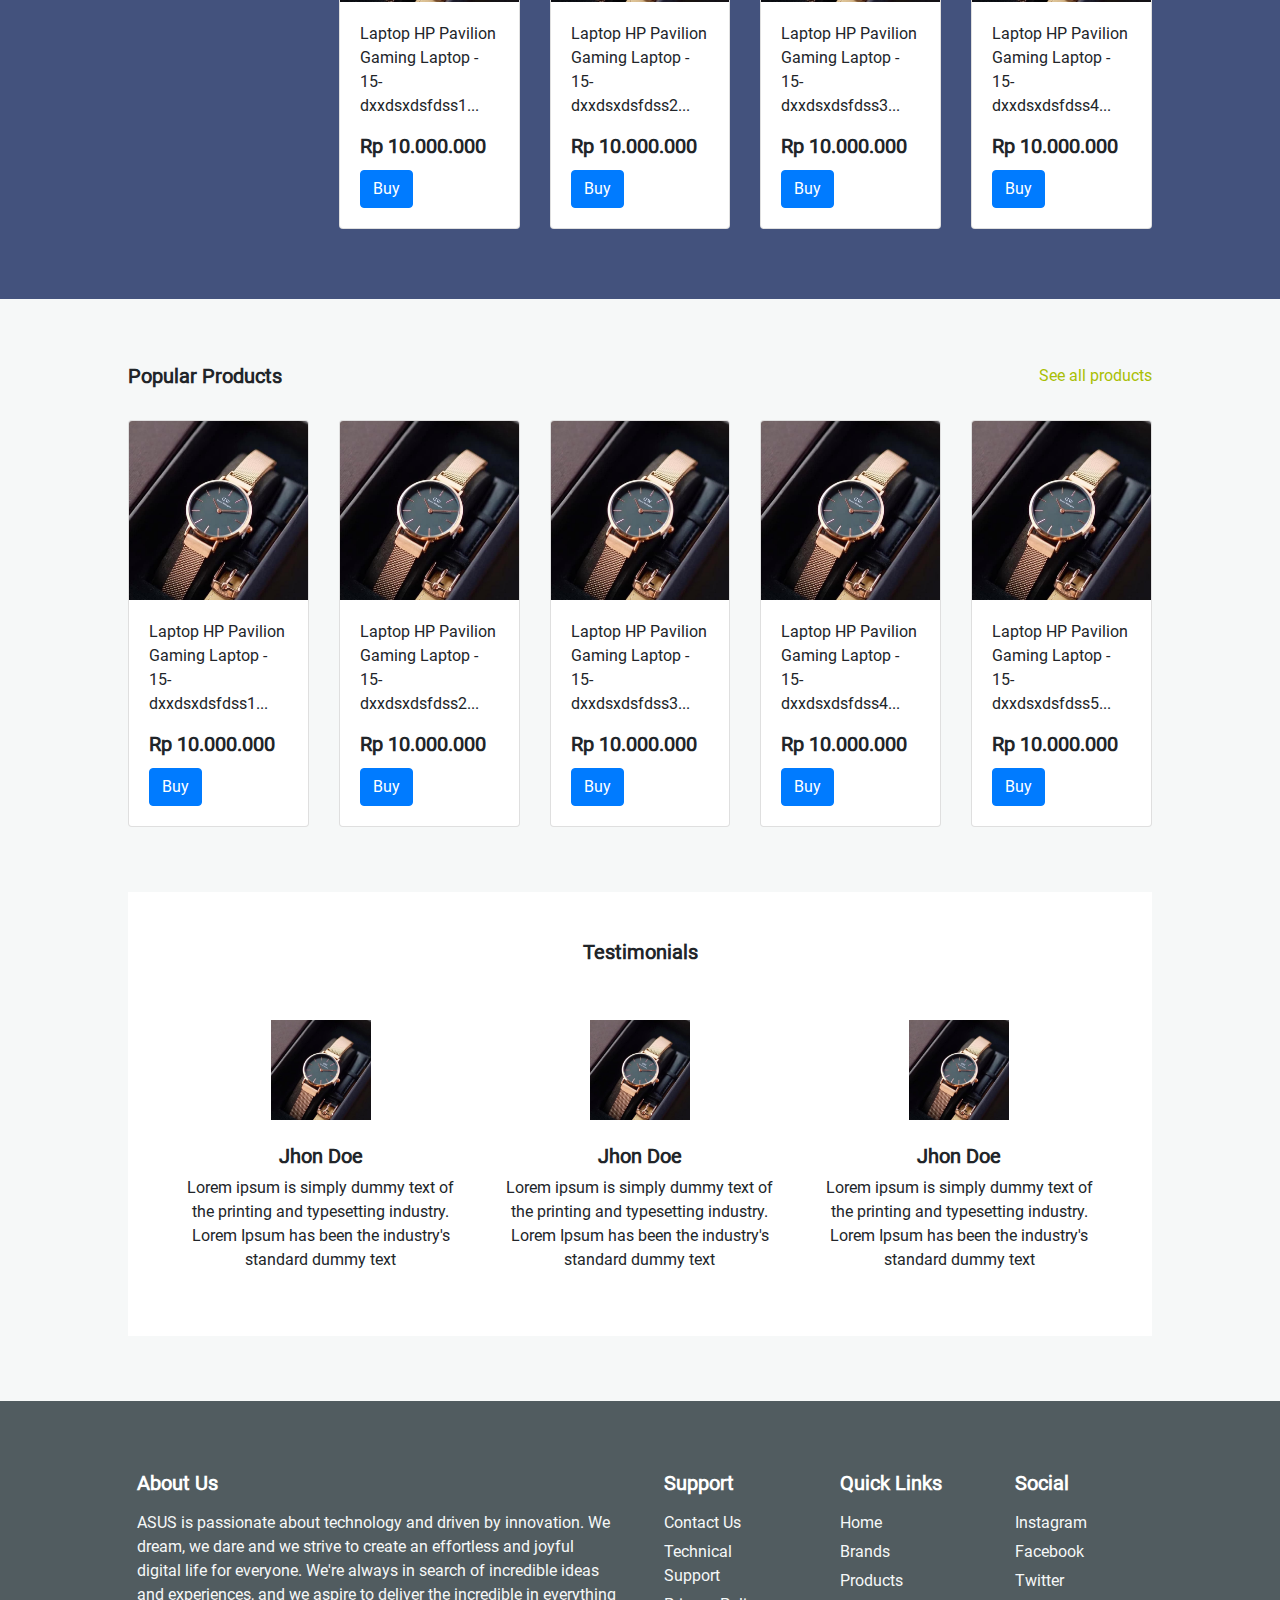
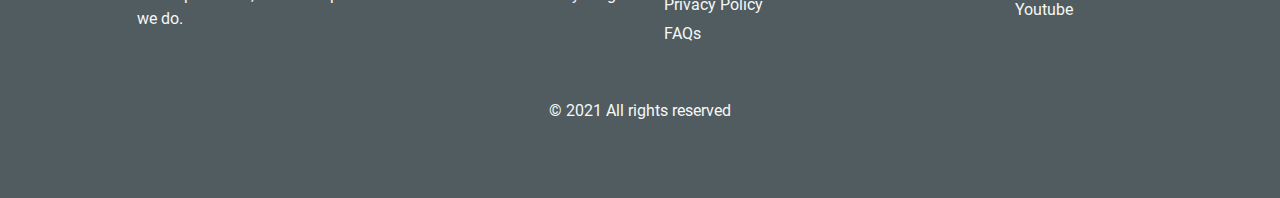
==== commit 865a06e1: "adding components" ====
--- a/index.html
+++ b/index.html
@@ -1,352 +1,243 @@
 <!DOCTYPE html>
 <html lang="en">
-<head>
-    <title>UTS</title>
-    <link rel="stylesheet" href="https://maxcdn.bootstrapcdn.com/bootstrap/4.0.0/css/bootstrap.min.css" 
-        integrity="sha384-Gn5384xqQ1aoWXA+058RXPxPg6fy4IWvTNh0E263XmFcJlSAwiGgFAW/dAiS6JXm" crossorigin="anonymous">
-    <link rel="stylesheet" href="styles.css">
-</head>
-<body>
+  <head>
+      <title>UTS</title>
+      <link rel="stylesheet" href="https://maxcdn.bootstrapcdn.com/bootstrap/4.0.0/css/bootstrap.min.css" 
+          integrity="sha384-Gn5384xqQ1aoWXA+058RXPxPg6fy4IWvTNh0E263XmFcJlSAwiGgFAW/dAiS6JXm" crossorigin="anonymous">
+      <link rel="stylesheet" href="styles.css">
+  </head>
+  <body>
     <div id="app">
-        <!-- NAVBAR -->
-        <nav class="navbar fixed-top navbar-expand-md shadow navbar-custom">
-          <div class="wrapper d-flex flex-row justify-content-between">
-            <div class="brand-wrapper">
-              <a class="navbar-brand" href="#">
-                <!-- <img class="logo" src="assets/image/logo.png"> -->
-                LOGO
-              </a>
-              <button class="navbar-toggler" type="button" data-toggle="collapse" data-target="#collapsibleNavbar">
-                <span class="navbar-toggler-icon"></span>
-              </button>
-            </div>
-            <!-- <div id="navbar-clearfix" style="width: 100%;"></div> -->
-            <div class="collapse navbar-collapse" id="collapsibleNavbar">
-              <ul class="navbar-nav mr-auto">
-                <li class="nav-item">
-                  <a class="nav-link" href="#">Home</a>
-                </li>
-                <li class="nav-item">
-                  <a class="nav-link" href="brand.html">Brands</a>
-                </li>
-                <li class="nav-item">
-                  <a class="nav-link" href="collections.html">Products</a>
-                </li> 
-              </ul>
-            </div>
-          </div>  
-      </nav>
-
-        <!-- BANNER -->
-        <div id="carouselExampleIndicators" class="carousel slide position-relative mt-65 mb-70" data-ride="carousel">
-            <ol class="carousel-indicators">
-              <li data-target="#carouselExampleIndicators" data-slide-to="0" class="active"></li>
-              <li data-target="#carouselExampleIndicators" data-slide-to="1"></li>
-            </ol>
-            <div class="carousel-inner">
-              <div class="carousel-item active">
-                <img class="d-block w-100" src="assets/images/banner_asus.jpg" alt="First slide">
-              </div>
-              <div class="carousel-item">
-                <img class="d-block w-100" src="assets/images/banner_hp.jpg" alt="Second slide">
-              </div>
-            </div>
-            <a class="carousel-control-prev" href="#carouselExampleIndicators" role="button" data-slide="prev">
-              <span class="carousel-control-prev-icon" aria-hidden="true"></span>
-              <span class="sr-only">Previous</span>
-            </a>
-            <a class="carousel-control-next" href="#carouselExampleIndicators" role="button" data-slide="next">
-              <span class="carousel-control-next-icon" aria-hidden="true"></span>
-              <span class="sr-only">Next</span>
-            </a>
-        </div>
-
-        <section id="feature" class="position-relative mt-65">
-          <div class="wrapper">
-            <div class="row">
-              <div class="col-lg-3 text-center">
-                <img src="assets/images/product.jpg" alt="trusted" class="mb-3">
-                <h5 class="font-weight-bold">Trusted</h5>
-                <p>Lorem Ipsum is simply dummy text of the printing and typesetting industry</p>
-              </div>
-              <div class="col-lg-3 text-center">
-                <img src="assets/images/product.jpg" alt="trusted" class="mb-3">
-                <h5 class="font-weight-bold">Trusted</h5>
-                <p>Lorem Ipsum is simply dummy text of the printing and typesetting industry</p>
-              </div>
-              <div class="col-lg-3 text-center">
-                <img src="assets/images/product.jpg" alt="trusted" class="mb-3">
-                <h5 class="font-weight-bold">Trusted</h5>
-                <p>Lorem Ipsum is simply dummy text of the printing and typesetting industry</p>
-              </div>
-              <div class="col-lg-3 text-center">
-                <img src="assets/images/product.jpg" alt="trusted" class="mb-3">
-                <h5 class="font-weight-bold">Trusted</h5>
-                <p>Lorem Ipsum is simply dummy text of the printing and typesetting industry</p>
-              </div>
-            </div>
-          </div>
-        </section>
-
-        <section id="featured-products" class="position-relative mt-65">
-          <div class="wrapper">
-            <div class="section-title mb-4">
-              <h5 class="font-weight-bold">Featured Products</h5>
-              <a href="#">See all products</a>
-            </div>
-            <div class="row">
-              <div class="col">
-                <div class="card">
-                  <img class="card-img-top" src="assets/images/product.jpg" alt="Card image cap">
-                  <div class="card-body">
-                    <p class="card-text">Laptop HP Pavilion Gaming Laptop - 15- dxxdsxdsfdss...</p>
-                    <h5 class="card-title font-weight-bold">Rp 10.000.000</h5>
-                    <a href="#" class="btn btn-primary">Detail</a>
-                    <a href="#" class="btn btn-primary">Buy</a>
-                  </div>
-                </div>
-              </div>
-              <div class="col">
-                <div class="card">
-                  <img class="card-img-top" src="assets/images/product.jpg" alt="Card image cap">
-                  <div class="card-body">
-                    <p class="card-text">Laptop HP Pavilion Gaming Laptop - 15- dxxdsxdsfdss...</p>
-                    <h5 class="card-title font-weight-bold">Rp 10.000.000</h5>
-                    <a href="#" class="btn btn-primary">Detail</a>
-                    <a href="#" class="btn btn-primary">Buy</a>
-                  </div>
-                </div>
-              </div>
-              <div class="col">
-                <div class="card">
-                  <img class="card-img-top" src="assets/images/product.jpg" alt="Card image cap">
-                  <div class="card-body">
-                    <p class="card-text">Laptop HP Pavilion Gaming Laptop - 15- dxxdsxdsfdss...</p>
-                    <h5 class="card-title font-weight-bold">Rp 10.000.000</h5>
-                    <a href="#" class="btn btn-primary">Detail</a>
-                    <a href="#" class="btn btn-primary">Buy</a>
-                  </div>
-                </div>
-              </div>
-              <div class="col">
-                <div class="card">
-                  <img class="card-img-top" src="assets/images/product.jpg" alt="Card image cap">
-                  <div class="card-body">
-                    <p class="card-text">Laptop HP Pavilion Gaming Laptop - 15- dxxdsxdsfdss...</p>
-                    <h5 class="card-title font-weight-bold">Rp 10.000.000</h5>
-                    <a href="#" class="btn btn-primary">Detail</a>
-                    <a href="#" class="btn btn-primary">Buy</a>
-                  </div>
-                </div>
-              </div>
-              <div class="col">
-                <div class="card">
-                  <img class="card-img-top" src="assets/images/product.jpg" alt="Card image cap">
-                  <div class="card-body">
-                    <p class="card-text">Laptop HP Pavilion Gaming Laptop - 15- dxxdsxdsfdss...</p>
-                    <h5 class="card-title font-weight-bold">Rp 10.000.000</h5>
-                    <a href="#" class="btn btn-primary">Detail</a>
-                    <a href="#" class="btn btn-primary">Buy</a>
-                  </div>
-                </div>
-              </div>
-            </div>
-          </div>
-        </section>
-
-        <section id="flash-deals" class="position-relative mt-65">
-          <div class="wrapper">
-            <div class="row">
-              <div id="fd-text" class="col">
-                <h4 class="font-weight-bold">Special Deals</h4>
-                <h3 class="font-weight-bold mb-4">FOR YOU !</h3>
-                <h5>00 : 00 : 00</h5>
-              </div>
-              <div class="col">
-                <div class="card">
-                  <img class="card-img-top" src="assets/images/product.jpg" alt="Card image cap">
-                  <div class="card-body">
-                    <p class="card-text">Laptop HP Pavilion Gaming Laptop - 15- dxxdsxdsfdss...</p>
-                    <h5 class="card-title font-weight-bold">Rp 10.000.000</h5>
-                    <a href="#" class="btn btn-primary">Detail</a>
-                    <a href="#" class="btn btn-primary">Buy</a>
-                  </div>
-                </div>
-              </div>
-              <div class="col">
-                <div class="card">
-                  <img class="card-img-top" src="assets/images/product.jpg" alt="Card image cap">
-                  <div class="card-body">
-                    <p class="card-text">Laptop HP Pavilion Gaming Laptop - 15- dxxdsxdsfdss...</p>
-                    <h5 class="card-title font-weight-bold">Rp 10.000.000</h5>
-                    <a href="#" class="btn btn-primary">Detail</a>
-                    <a href="#" class="btn btn-primary">Buy</a>
-                  </div>
-                </div>
-              </div>
-              <div class="col">
-                <div class="card">
-                  <img class="card-img-top" src="assets/images/product.jpg" alt="Card image cap">
-                  <div class="card-body">
-                    <p class="card-text">Laptop HP Pavilion Gaming Laptop - 15- dxxdsxdsfdss...</p>
-                    <h5 class="card-title font-weight-bold">Rp 10.000.000</h5>
-                    <a href="#" class="btn btn-primary">Detail</a>
-                    <a href="#" class="btn btn-primary">Buy</a>
-                  </div>
-                </div>
-              </div>
-              <div class="col">
-                <div class="card">
-                  <img class="card-img-top" src="assets/images/product.jpg" alt="Card image cap">
-                  <div class="card-body">
-                    <p class="card-text">Laptop HP Pavilion Gaming Laptop - 15- dxxdsxdsfdss...</p>
-                    <h5 class="card-title font-weight-bold">Rp 10.000.000</h5>
-                    <a href="#" class="btn btn-primary">Detail</a>
-                    <a href="#" class="btn btn-primary">Buy</a>
-                  </div>
-                </div>
-              </div>
-            </div>
-          </div>
-        </section>
-
-        <section id="popular-products" class="position-relative mt-65">
-          <div class="wrapper">
-            <div class="section-title mb-4">
-              <h5 class="font-weight-bold">Popular Products</h5>
-              <a href="#">See all products</a>
-            </div>
-            <div class="row">
-              <div class="col">
-                <div class="card">
-                  <img class="card-img-top" src="assets/images/product.jpg" alt="Card image cap">
-                  <div class="card-body">
-                    <p class="card-text">Laptop HP Pavilion Gaming Laptop - 15- dxxdsxdsfdss...</p>
-                    <h5 class="card-title font-weight-bold">Rp 10.000.000</h5>
-                    <a href="#" class="btn btn-primary">Detail</a>
-                    <a href="#" class="btn btn-primary">Buy</a>
-                  </div>
-                </div>
-              </div>
-              <div class="col">
-                <div class="card">
-                  <img class="card-img-top" src="assets/images/product.jpg" alt="Card image cap">
-                  <div class="card-body">
-                    <p class="card-text">Laptop HP Pavilion Gaming Laptop - 15- dxxdsxdsfdss...</p>
-                    <h5 class="card-title font-weight-bold">Rp 10.000.000</h5>
-                    <a href="#" class="btn btn-primary">Detail</a>
-                    <a href="#" class="btn btn-primary">Buy</a>
-                  </div>
-                </div>
-              </div>
-              <div class="col">
-                <div class="card">
-                  <img class="card-img-top" src="assets/images/product.jpg" alt="Card image cap">
-                  <div class="card-body">
-                    <p class="card-text">Laptop HP Pavilion Gaming Laptop - 15- dxxdsxdsfdss...</p>
-                    <h5 class="card-title font-weight-bold">Rp 10.000.000</h5>
-                    <a href="#" class="btn btn-primary">Detail</a>
-                    <a href="#" class="btn btn-primary">Buy</a>
-                  </div>
-                </div>
-              </div>
-              <div class="col">
-                <div class="card">
-                  <img class="card-img-top" src="assets/images/product.jpg" alt="Card image cap">
-                  <div class="card-body">
-                    <p class="card-text">Laptop HP Pavilion Gaming Laptop - 15- dxxdsxdsfdss...</p>
-                    <h5 class="card-title font-weight-bold">Rp 10.000.000</h5>
-                    <a href="#" class="btn btn-primary">Detail</a>
-                    <a href="#" class="btn btn-primary">Buy</a>
-                  </div>
-                </div>
-              </div>
-              <div class="col">
-                <div class="card">
-                  <img class="card-img-top" src="assets/images/product.jpg" alt="Card image cap">
-                  <div class="card-body">
-                    <p class="card-text">Laptop HP Pavilion Gaming Laptop - 15- dxxdsxdsfdss...</p>
-                    <h5 class="card-title font-weight-bold">Rp 10.000.000</h5>
-                    <a href="#" class="btn btn-primary">Detail</a>
-                    <a href="#" class="btn btn-primary">Buy</a>
-                  </div>
-                </div>
-              </div>
-            </div>
-          </div>
-        </section>
-
-        <section id="testimoni" class="position-relative mt-65">
-          <div class="wrapper p-5 bg-white">
-            <div class="row mb-5">
-              <div class="col-lg-12">
-                <h5 class="font-weight-bold text-center">Testimonials</h5>
-              </div>
-            </div>
-            <div class="row">
-              <div class="col-lg-4 text-center pl-4 pr-4">
-                <img src="assets/images/product.jpg" alt="trusted" class="mb-4">
-                <h5 class="font-weight-bold">Jhon Doe</h5>
-                <p>Lorem ipsum is simply dummy text of the printing and typesetting industry. Lorem Ipsum has been the industry's standard dummy text</p>
-              </div>
-              <div class="col-lg-4 text-center pl-4 pr-4">
-                <img src="assets/images/product.jpg" alt="trusted" class="mb-4">
-                <h5 class="font-weight-bold">Jhon Doe</h5>
-                <p>Lorem ipsum is simply dummy text of the printing and typesetting industry. Lorem Ipsum has been the industry's standard dummy text</p>
-              </div>
-              <div class="col-lg-4 text-center pl-4 pr-4">
-                <img src="assets/images/product.jpg" alt="trusted" class="mb-4">
-                <h5 class="font-weight-bold">Jhon Doe</h5>
-                <p>Lorem ipsum is simply dummy text of the printing and typesetting industry. Lorem Ipsum has been the industry's standard dummy text</p>
-              </div>
-            </div>
-          </div>
-        </section>
-
-        <footer class="position-relative mt-65">
-          <div class="wrapper">
-            <div class="row mb-5">
-              <div class="col-lg-6 pl-4 pr-4">
-                <h5 class="font-weight-bold mb-3">About Us</h5>
-                <p>ASUS is passionate about technology and driven by innovation. We dream, we dare and we strive to create an effortless and joyful digital life for everyone. We're always in search of incredible ideas and experiences, and we aspire to deliver the incredible in everything we do.</p>
-              </div>
-              <div class="col-lg-2 pl-4 pr-4">
-                <h5 class="font-weight-bold mb-3">Support</h5>
-                <a href="#">Contact Us</a>
-                <a href="#">Shopping Help</a>
-                <a href="#">Technical Support</a>
-                <a href="#">Privacy Policy</a>
-                <a href="#">FAQs</a>
-              </div>
-              <div class="col-lg-2 pl-4 pr-4">
-                <h5 class="font-weight-bold mb-3">Quick Links</h5>
-                <a href="#">Home</a>
-                <a href="#">Brands</a>
-                <a href="#">Products</a>
-              </div>
-              <div class="col-lg-2 pl-4 pr-4">
-                <h5 class="font-weight-bold mb-3">Social Connect</h5>
-                <a href="#">Instagram</a>
-                <a href="#">Facebook</a>
-                <a href="#">Twitter</a>
-                <a href="#">Youtube</a>
-              </div>
-            </div>
-            <div class="row">
-              <div class="col-lg-12">
-                <p class="text-center">&copy; 2021 All rights reserved</p>
-              </div>
-            </div>
-          </div>
-        </footer>
+      <!-- NAVBAR -->
+      <app-header></app-header>
+
+      <!-- BANNER -->
+      <app-banner>
+        <banner-image img="assets/images/banner_asus.jpg" alt="First slide" is-active="true"></banner-image>
+        <banner-image img="assets/images/banner_hp.jpg" alt="Second slide"></banner-image>
+      </app-banner>
+
+
+      <section id="feature" class="position-relative mt-65">
+        <div class="wrapper">
+          <div class="row">
+            <div class="col-lg-3 text-center">
+              <img src="assets/images/product.jpg" alt="trusted" class="mb-3">
+              <h5 class="font-weight-bold">Trusted</h5>
+              <p>Lorem Ipsum is simply dummy text of the printing and typesetting industry</p>
+            </div>
+            <div class="col-lg-3 text-center">
+              <img src="assets/images/product.jpg" alt="trusted" class="mb-3">
+              <h5 class="font-weight-bold">Trusted</h5>
+              <p>Lorem Ipsum is simply dummy text of the printing and typesetting industry</p>
+            </div>
+            <div class="col-lg-3 text-center">
+              <img src="assets/images/product.jpg" alt="trusted" class="mb-3">
+              <h5 class="font-weight-bold">Trusted</h5>
+              <p>Lorem Ipsum is simply dummy text of the printing and typesetting industry</p>
+            </div>
+            <div class="col-lg-3 text-center">
+              <img src="assets/images/product.jpg" alt="trusted" class="mb-3">
+              <h5 class="font-weight-bold">Trusted</h5>
+              <p>Lorem Ipsum is simply dummy text of the printing and typesetting industry</p>
+            </div>
+          </div>
+        </div>
+      </section>
+
+      <section id="featured-products" class="position-relative mt-65">
+        <div class="wrapper">
+          <div class="section-title mb-4">
+            <h5 class="font-weight-bold">Featured Products</h5>
+            <a href="#">See all products</a>
+          </div>
+          <div class="row">
+            <div class="col" v-for="product in featuredProducts">
+              <product-card :product-id="product.id" :img="product.image" :title="product.name" :price="product.price">
+              </product-card>
+            </div>
+          </div>
+        </div>
+      </section>
+
+      <section id="flash-deals" class="position-relative mt-65">
+        <div class="wrapper">
+          <div class="row">
+            <div id="fd-text" class="col">
+              <h4 class="font-weight-bold">Special Deals</h4>
+              <h3 class="font-weight-bold mb-4">FOR YOU !</h3>
+              <h5>00 : 00 : 00</h5>
+            </div>
+            <div class="col" v-for="product in flashSaleProducts">
+              <product-card :product-id="product.id" :img="product.image" :title="product.name" :price="product.price">
+              </product-card>
+            </div>
+          </div>
+        </div>
+      </section>
+
+      <section id="popular-products" class="position-relative mt-65">
+        <div class="wrapper">
+          <div class="section-title mb-4">
+            <h5 class="font-weight-bold">Popular Products</h5>
+            <a href="#">See all products</a>
+          </div>
+          <div class="row">
+            <div class="col" v-for="product in featuredProducts">
+              <product-card :product-id="product.id" :img="product.image" :title="product.name" :price="product.price">
+              </product-card>
+            </div>
+          </div>
+        </div>
+      </section>
+
+      <section id="testimoni" class="position-relative mt-65">
+        <div class="wrapper p-5 bg-white">
+          <div class="row mb-5">
+            <div class="col-lg-12">
+              <h5 class="font-weight-bold text-center">Testimonials</h5>
+            </div>
+          </div>
+          <div class="row">
+            <div class="col-lg-4 text-center pl-4 pr-4">
+              <img src="assets/images/product.jpg" alt="trusted" class="mb-4">
+              <h5 class="font-weight-bold">Jhon Doe</h5>
+              <p>Lorem ipsum is simply dummy text of the printing and typesetting industry. Lorem Ipsum has been the industry's standard dummy text</p>
+            </div>
+            <div class="col-lg-4 text-center pl-4 pr-4">
+              <img src="assets/images/product.jpg" alt="trusted" class="mb-4">
+              <h5 class="font-weight-bold">Jhon Doe</h5>
+              <p>Lorem ipsum is simply dummy text of the printing and typesetting industry. Lorem Ipsum has been the industry's standard dummy text</p>
+            </div>
+            <div class="col-lg-4 text-center pl-4 pr-4">
+              <img src="assets/images/product.jpg" alt="trusted" class="mb-4">
+              <h5 class="font-weight-bold">Jhon Doe</h5>
+              <p>Lorem ipsum is simply dummy text of the printing and typesetting industry. Lorem Ipsum has been the industry's standard dummy text</p>
+            </div>
+          </div>
+        </div>
+      </section>
+
+      <app-footer></app-footer>
     </div>
 
-    <!-- <script src="vue.js"></script> -->
+    <script src="vue.js"></script>
     <script src="https://code.jquery.com/jquery-3.2.1.slim.min.js" integrity="sha384-KJ3o2DKtIkvYIK3UENzmM7KCkRr/rE9/Qpg6aAZGJwFDMVNA/GpGFF93hXpG5KkN" 
         crossorigin="anonymous"></script>
     <script src="https://cdnjs.cloudflare.com/ajax/libs/popper.js/1.12.9/umd/popper.min.js" 
         integrity="sha384-ApNbgh9B+Y1QKtv3Rn7W3mgPxhU9K/ScQsAP7hUibX39j7fakFPskvXusvfa0b4Q" crossorigin="anonymous"></script>
     <script src="https://maxcdn.bootstrapcdn.com/bootstrap/4.0.0/js/bootstrap.min.js" 
         integrity="sha384-JZR6Spejh4U02d8jOt6vLEHfe/JQGiRRSQQxSfFWpi1MquVdAyjUar5+76PVCmYl" crossorigin="anonymous"></script>
-</body>
+    
+    <script type="module">
+      import {AppHeader} from './components/AppHeader.js';
+      import {AppFooter} from './components/AppFooter.js';
+      import {AppBanner} from './components/AppBanner.js';
+      import {BannerImage} from './components/BannerImage.js';
+      import {ProductCard} from './components/ProductCard.js';
+
+      var vm = new Vue({
+        el: '#app',
+        components: {
+          'AppHeader': AppHeader,
+          'AppFooter': AppFooter,
+          'AppBanner': AppBanner,
+          'BannerImage': BannerImage,
+          'ProductCard': ProductCard,
+        },
+        data: {
+          'featuredProducts': [
+            {
+              'id': '1',
+              'image': 'product.jpg',
+              'name': 'Laptop HP Pavilion Gaming Laptop - 15- dxxdsxdsfdss1...',
+              'price': 10000000,
+            },
+            {
+              'id': '2',
+              'image': 'product.jpg',
+              'name': 'Laptop HP Pavilion Gaming Laptop - 15- dxxdsxdsfdss2...',
+              'price': 10000000,
+            },
+            {
+              'id': '3',
+              'image': 'product.jpg',
+              'name': 'Laptop HP Pavilion Gaming Laptop - 15- dxxdsxdsfdss3...',
+              'price': 10000000,
+            },
+            {
+              'id': '4',
+              'image': 'product.jpg',
+              'name': 'Laptop HP Pavilion Gaming Laptop - 15- dxxdsxdsfdss4...',
+              'price': 10000000,
+            },
+            {
+              'id': '5',
+              'image': 'product.jpg',
+              'name': 'Laptop HP Pavilion Gaming Laptop - 15- dxxdsxdsfdss5...',
+              'price': 10000000,
+            },
+          ],
+          'popularProducts': [
+            {
+              'id': '1',
+              'image': 'product.jpg',
+              'name': 'Laptop HP Pavilion Gaming Laptop - 15- dxxdsxdsfdss1...',
+              'price': 10000000,
+            },
+            {
+              'id': '2',
+              'image': 'product.jpg',
+              'name': 'Laptop HP Pavilion Gaming Laptop - 15- dxxdsxdsfdss2...',
+              'price': 10000000,
+            },
+            {
+              'id': '3',
+              'image': 'product.jpg',
+              'name': 'Laptop HP Pavilion Gaming Laptop - 15- dxxdsxdsfdss3...',
+              'price': 10000000,
+            },
+            {
+              'id': '4',
+              'image': 'product.jpg',
+              'name': 'Laptop HP Pavilion Gaming Laptop - 15- dxxdsxdsfdss4...',
+              'price': 10000000,
+            },
+            {
+              'id': '5',
+              'image': 'product.jpg',
+              'name': 'Laptop HP Pavilion Gaming Laptop - 15- dxxdsxdsfdss5...',
+              'price': 10000000,
+            },
+          ],
+          'flashSaleProducts': [
+            {
+              'id': '1',
+              'image': 'product.jpg',
+              'name': 'Laptop HP Pavilion Gaming Laptop - 15- dxxdsxdsfdss1...',
+              'price': 10000000,
+            },
+            {
+              'id': '2',
+              'image': 'product.jpg',
+              'name': 'Laptop HP Pavilion Gaming Laptop - 15- dxxdsxdsfdss2...',
+              'price': 10000000,
+            },
+            {
+              'id': '3',
+              'image': 'product.jpg',
+              'name': 'Laptop HP Pavilion Gaming Laptop - 15- dxxdsxdsfdss3...',
+              'price': 10000000,
+            },
+            {
+              'id': '4',
+              'image': 'product.jpg',
+              'name': 'Laptop HP Pavilion Gaming Laptop - 15- dxxdsxdsfdss4...',
+              'price': 10000000,
+            }
+          ],
+        }
+      });
+    </script>
+  </body>
 </html>--- a/styles.css
+++ b/styles.css
@@ -84,5 +84,38 @@
     margin-bottom: 5px;
 }
 
+.card-img-top{
+    width: 100%;
+    height: auto;
+}
+
+.filter-container{
+    background-color: white;
+    padding: 10px;
+    box-shadow: 0 0.5px 2px -0.5px rgba(0,0,0,0.2);
+}
+
+.filter-group{ 
+    display: flex; 
+    flex-direction: column; 
+    padding: 20px 15px; 
+}
+
+.filter-price-group{ 
+    display: flex; 
+    flex-direction: column; 
+    margin-bottom: 20px; 
+}
+
+.filter-price-label{ font-size: 16px; }
+
+.price-slider{ margin-top: 5px; }
+
+.filter-price-tag{ 
+    font-weight: bold; 
+    padding: 5px; 
+}
+
 .mt-65 { margin-top: 65px; }
+.mt-100 { margin-top: 100px; }
 .mb-70 { margin-top: 70px; }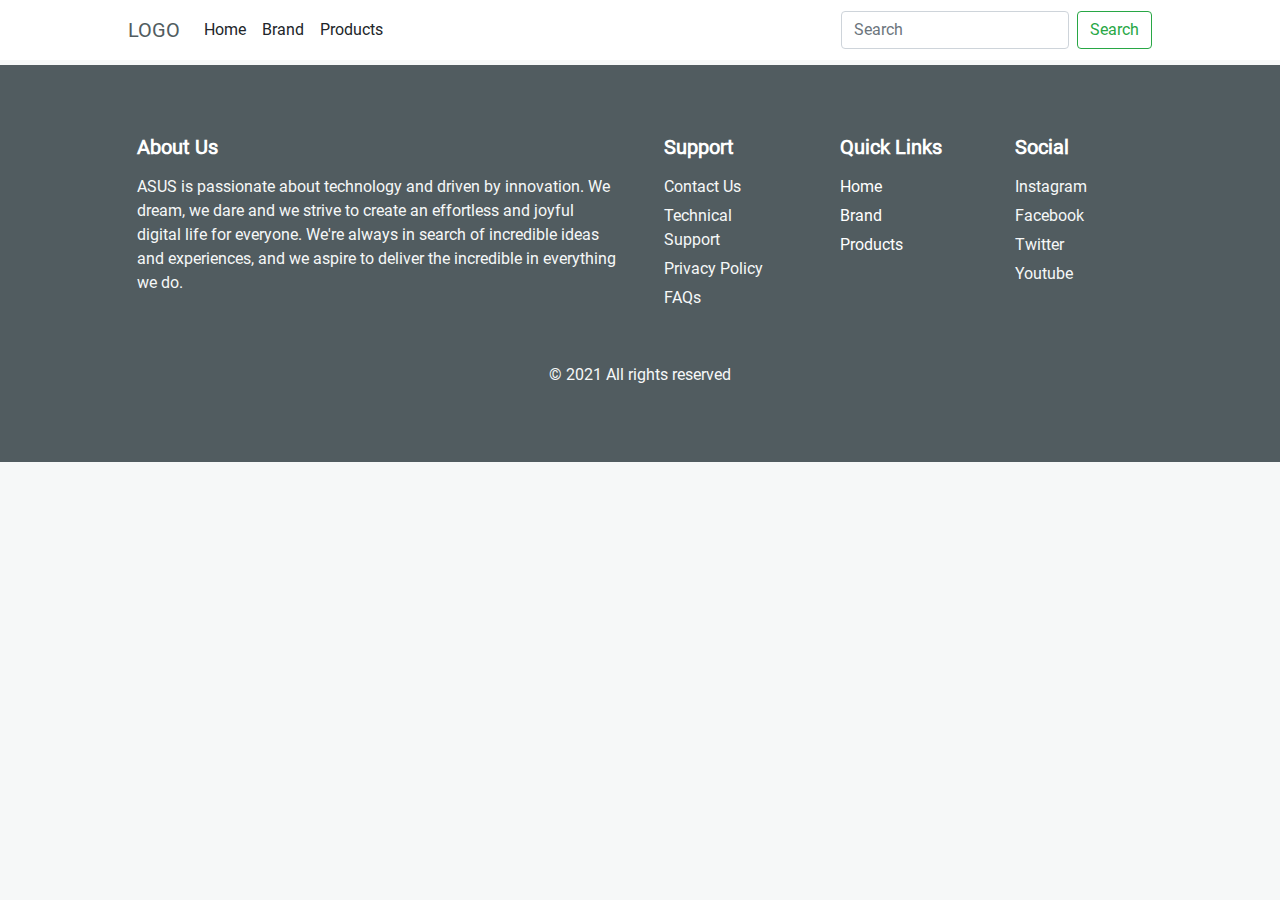
==== commit a12aefb6: "products, filter done" ====
--- a/index.html
+++ b/index.html
@@ -9,116 +9,13 @@
   <body>
     <div id="app">
       <!-- NAVBAR -->
-      <app-header></app-header>
+      <app-header @update-route="updateCurrentRoute"></app-header>
 
-      <!-- BANNER -->
-      <app-banner>
-        <banner-image img="assets/images/banner_asus.jpg" alt="First slide" is-active="true"></banner-image>
-        <banner-image img="assets/images/banner_hp.jpg" alt="Second slide"></banner-image>
-      </app-banner>
+      <home-page v-if="currenRoute=='/'"></home-page>
+      <brand-page v-else-if="currenRoute=='/brand'"></brand-page>
+      <products-page v-else-if="currenRoute=='/products'"></products-page>
 
-
-      <section id="feature" class="position-relative mt-65">
-        <div class="wrapper">
-          <div class="row">
-            <div class="col-lg-3 text-center">
-              <img src="assets/images/product.jpg" alt="trusted" class="mb-3">
-              <h5 class="font-weight-bold">Trusted</h5>
-              <p>Lorem Ipsum is simply dummy text of the printing and typesetting industry</p>
-            </div>
-            <div class="col-lg-3 text-center">
-              <img src="assets/images/product.jpg" alt="trusted" class="mb-3">
-              <h5 class="font-weight-bold">Trusted</h5>
-              <p>Lorem Ipsum is simply dummy text of the printing and typesetting industry</p>
-            </div>
-            <div class="col-lg-3 text-center">
-              <img src="assets/images/product.jpg" alt="trusted" class="mb-3">
-              <h5 class="font-weight-bold">Trusted</h5>
-              <p>Lorem Ipsum is simply dummy text of the printing and typesetting industry</p>
-            </div>
-            <div class="col-lg-3 text-center">
-              <img src="assets/images/product.jpg" alt="trusted" class="mb-3">
-              <h5 class="font-weight-bold">Trusted</h5>
-              <p>Lorem Ipsum is simply dummy text of the printing and typesetting industry</p>
-            </div>
-          </div>
-        </div>
-      </section>
-
-      <section id="featured-products" class="position-relative mt-65">
-        <div class="wrapper">
-          <div class="section-title mb-4">
-            <h5 class="font-weight-bold">Featured Products</h5>
-            <a href="#">See all products</a>
-          </div>
-          <div class="row">
-            <div class="col" v-for="product in featuredProducts">
-              <product-card :product-id="product.id" :img="product.image" :title="product.name" :price="product.price">
-              </product-card>
-            </div>
-          </div>
-        </div>
-      </section>
-
-      <section id="flash-deals" class="position-relative mt-65">
-        <div class="wrapper">
-          <div class="row">
-            <div id="fd-text" class="col">
-              <h4 class="font-weight-bold">Special Deals</h4>
-              <h3 class="font-weight-bold mb-4">FOR YOU !</h3>
-              <h5>00 : 00 : 00</h5>
-            </div>
-            <div class="col" v-for="product in flashSaleProducts">
-              <product-card :product-id="product.id" :img="product.image" :title="product.name" :price="product.price">
-              </product-card>
-            </div>
-          </div>
-        </div>
-      </section>
-
-      <section id="popular-products" class="position-relative mt-65">
-        <div class="wrapper">
-          <div class="section-title mb-4">
-            <h5 class="font-weight-bold">Popular Products</h5>
-            <a href="#">See all products</a>
-          </div>
-          <div class="row">
-            <div class="col" v-for="product in featuredProducts">
-              <product-card :product-id="product.id" :img="product.image" :title="product.name" :price="product.price">
-              </product-card>
-            </div>
-          </div>
-        </div>
-      </section>
-
-      <section id="testimoni" class="position-relative mt-65">
-        <div class="wrapper p-5 bg-white">
-          <div class="row mb-5">
-            <div class="col-lg-12">
-              <h5 class="font-weight-bold text-center">Testimonials</h5>
-            </div>
-          </div>
-          <div class="row">
-            <div class="col-lg-4 text-center pl-4 pr-4">
-              <img src="assets/images/product.jpg" alt="trusted" class="mb-4">
-              <h5 class="font-weight-bold">Jhon Doe</h5>
-              <p>Lorem ipsum is simply dummy text of the printing and typesetting industry. Lorem Ipsum has been the industry's standard dummy text</p>
-            </div>
-            <div class="col-lg-4 text-center pl-4 pr-4">
-              <img src="assets/images/product.jpg" alt="trusted" class="mb-4">
-              <h5 class="font-weight-bold">Jhon Doe</h5>
-              <p>Lorem ipsum is simply dummy text of the printing and typesetting industry. Lorem Ipsum has been the industry's standard dummy text</p>
-            </div>
-            <div class="col-lg-4 text-center pl-4 pr-4">
-              <img src="assets/images/product.jpg" alt="trusted" class="mb-4">
-              <h5 class="font-weight-bold">Jhon Doe</h5>
-              <p>Lorem ipsum is simply dummy text of the printing and typesetting industry. Lorem Ipsum has been the industry's standard dummy text</p>
-            </div>
-          </div>
-        </div>
-      </section>
-
-      <app-footer></app-footer>
+      <app-footer @update-route="updateCurrentRoute"></app-footer>
     </div>
 
     <script src="vue.js"></script>
@@ -130,113 +27,29 @@
         integrity="sha384-JZR6Spejh4U02d8jOt6vLEHfe/JQGiRRSQQxSfFWpi1MquVdAyjUar5+76PVCmYl" crossorigin="anonymous"></script>
     
     <script type="module">
-      import {AppHeader} from './components/AppHeader.js';
-      import {AppFooter} from './components/AppFooter.js';
-      import {AppBanner} from './components/AppBanner.js';
-      import {BannerImage} from './components/BannerImage.js';
-      import {ProductCard} from './components/ProductCard.js';
+      import { AppHeader } from '../components/AppHeader.js';
+      import { AppFooter } from '../components/AppFooter.js';
+      import { HomePage } from './pages/HomePage.js';
+      import { ProductsPage } from './pages/ProductsPage.js';
+      import { BrandPage } from './pages/BrandPage.js';
 
       var vm = new Vue({
         el: '#app',
         components: {
           'AppHeader': AppHeader,
           'AppFooter': AppFooter,
-          'AppBanner': AppBanner,
-          'BannerImage': BannerImage,
-          'ProductCard': ProductCard,
+          'HomePage': HomePage,
+          'ProductsPage': ProductsPage,
+          'BrandPage': BrandPage,
         },
         data: {
-          'featuredProducts': [
-            {
-              'id': '1',
-              'image': 'product.jpg',
-              'name': 'Laptop HP Pavilion Gaming Laptop - 15- dxxdsxdsfdss1...',
-              'price': 10000000,
-            },
-            {
-              'id': '2',
-              'image': 'product.jpg',
-              'name': 'Laptop HP Pavilion Gaming Laptop - 15- dxxdsxdsfdss2...',
-              'price': 10000000,
-            },
-            {
-              'id': '3',
-              'image': 'product.jpg',
-              'name': 'Laptop HP Pavilion Gaming Laptop - 15- dxxdsxdsfdss3...',
-              'price': 10000000,
-            },
-            {
-              'id': '4',
-              'image': 'product.jpg',
-              'name': 'Laptop HP Pavilion Gaming Laptop - 15- dxxdsxdsfdss4...',
-              'price': 10000000,
-            },
-            {
-              'id': '5',
-              'image': 'product.jpg',
-              'name': 'Laptop HP Pavilion Gaming Laptop - 15- dxxdsxdsfdss5...',
-              'price': 10000000,
-            },
-          ],
-          'popularProducts': [
-            {
-              'id': '1',
-              'image': 'product.jpg',
-              'name': 'Laptop HP Pavilion Gaming Laptop - 15- dxxdsxdsfdss1...',
-              'price': 10000000,
-            },
-            {
-              'id': '2',
-              'image': 'product.jpg',
-              'name': 'Laptop HP Pavilion Gaming Laptop - 15- dxxdsxdsfdss2...',
-              'price': 10000000,
-            },
-            {
-              'id': '3',
-              'image': 'product.jpg',
-              'name': 'Laptop HP Pavilion Gaming Laptop - 15- dxxdsxdsfdss3...',
-              'price': 10000000,
-            },
-            {
-              'id': '4',
-              'image': 'product.jpg',
-              'name': 'Laptop HP Pavilion Gaming Laptop - 15- dxxdsxdsfdss4...',
-              'price': 10000000,
-            },
-            {
-              'id': '5',
-              'image': 'product.jpg',
-              'name': 'Laptop HP Pavilion Gaming Laptop - 15- dxxdsxdsfdss5...',
-              'price': 10000000,
-            },
-          ],
-          'flashSaleProducts': [
-            {
-              'id': '1',
-              'image': 'product.jpg',
-              'name': 'Laptop HP Pavilion Gaming Laptop - 15- dxxdsxdsfdss1...',
-              'price': 10000000,
-            },
-            {
-              'id': '2',
-              'image': 'product.jpg',
-              'name': 'Laptop HP Pavilion Gaming Laptop - 15- dxxdsxdsfdss2...',
-              'price': 10000000,
-            },
-            {
-              'id': '3',
-              'image': 'product.jpg',
-              'name': 'Laptop HP Pavilion Gaming Laptop - 15- dxxdsxdsfdss3...',
-              'price': 10000000,
-            },
-            {
-              'id': '4',
-              'image': 'product.jpg',
-              'name': 'Laptop HP Pavilion Gaming Laptop - 15- dxxdsxdsfdss4...',
-              'price': 10000000,
-            }
-          ],
-        }
+          currenRoute: window.location.pathname
+        },
+        methods: {
+          updateCurrentRoute(route){
+            this.currenRoute = route;
+          }
+        },
       });
     </script>
   </body>
--- a/styles.css
+++ b/styles.css
@@ -16,7 +16,10 @@
     background-color: #F6F8F8; 
 }
 
-a{ text-decoration: none; }
+a{ 
+    text-decoration: none;
+    cursor: pointer; 
+}
 
 #app{ 
     width: 100%; 
@@ -116,6 +119,84 @@
     padding: 5px; 
 }
 
+
+input,
+textarea {
+    border: 1px solid #eeeeee;
+    box-sizing: border-box;
+    margin: 0;
+    outline: none;
+    padding: 10px;
+}
+
+input[type="button"] {
+    -webkit-appearance: button;
+    cursor: pointer;
+}
+
+input::-webkit-outer-spin-button,
+input::-webkit-inner-spin-button {
+    -webkit-appearance: none;
+}
+
+.input-group {
+    clear: both;
+    margin: 15px 0;
+    position: relative;
+}
+
+.input-group input[type='button'] {
+    min-width: 50px;
+    width: auto;
+    transition: all 300ms ease;
+}
+
+.input-group .button-minus,
+.input-group .button-plus {
+    font-weight: bold;
+    height: 38px;
+    padding: 0;
+    width: 50px;
+    position: relative;
+}
+
+.input-group .quantity-field {
+    position: relative;
+    height: 38px;
+    left: -6px;
+    text-align: center;
+    width: 62px;
+    display: inline-block;
+    font-size: 13px;
+    margin: 0 0 5px;
+    resize: vertical;
+}
+
+.button-plus {
+    left: -13px;
+    border-top-right-radius: 8px;
+    border-bottom-right-radius: 8px;
+    color: #fefefe;
+    background: #4cae4c;
+}
+
+.button-minus{
+    border-top-left-radius: 8px;
+    border-bottom-left-radius: 8px;
+    color: #fefefe;
+    background: #d43f3a
+}
+
+input[type="number"] {
+    -moz-appearance: textfield;
+    -webkit-appearance: none;
+}
+
+/* .custom-card {
+    min-height: 50px;
+} */
+
+
 .mt-65 { margin-top: 65px; }
 .mt-100 { margin-top: 100px; }
 .mb-70 { margin-top: 70px; }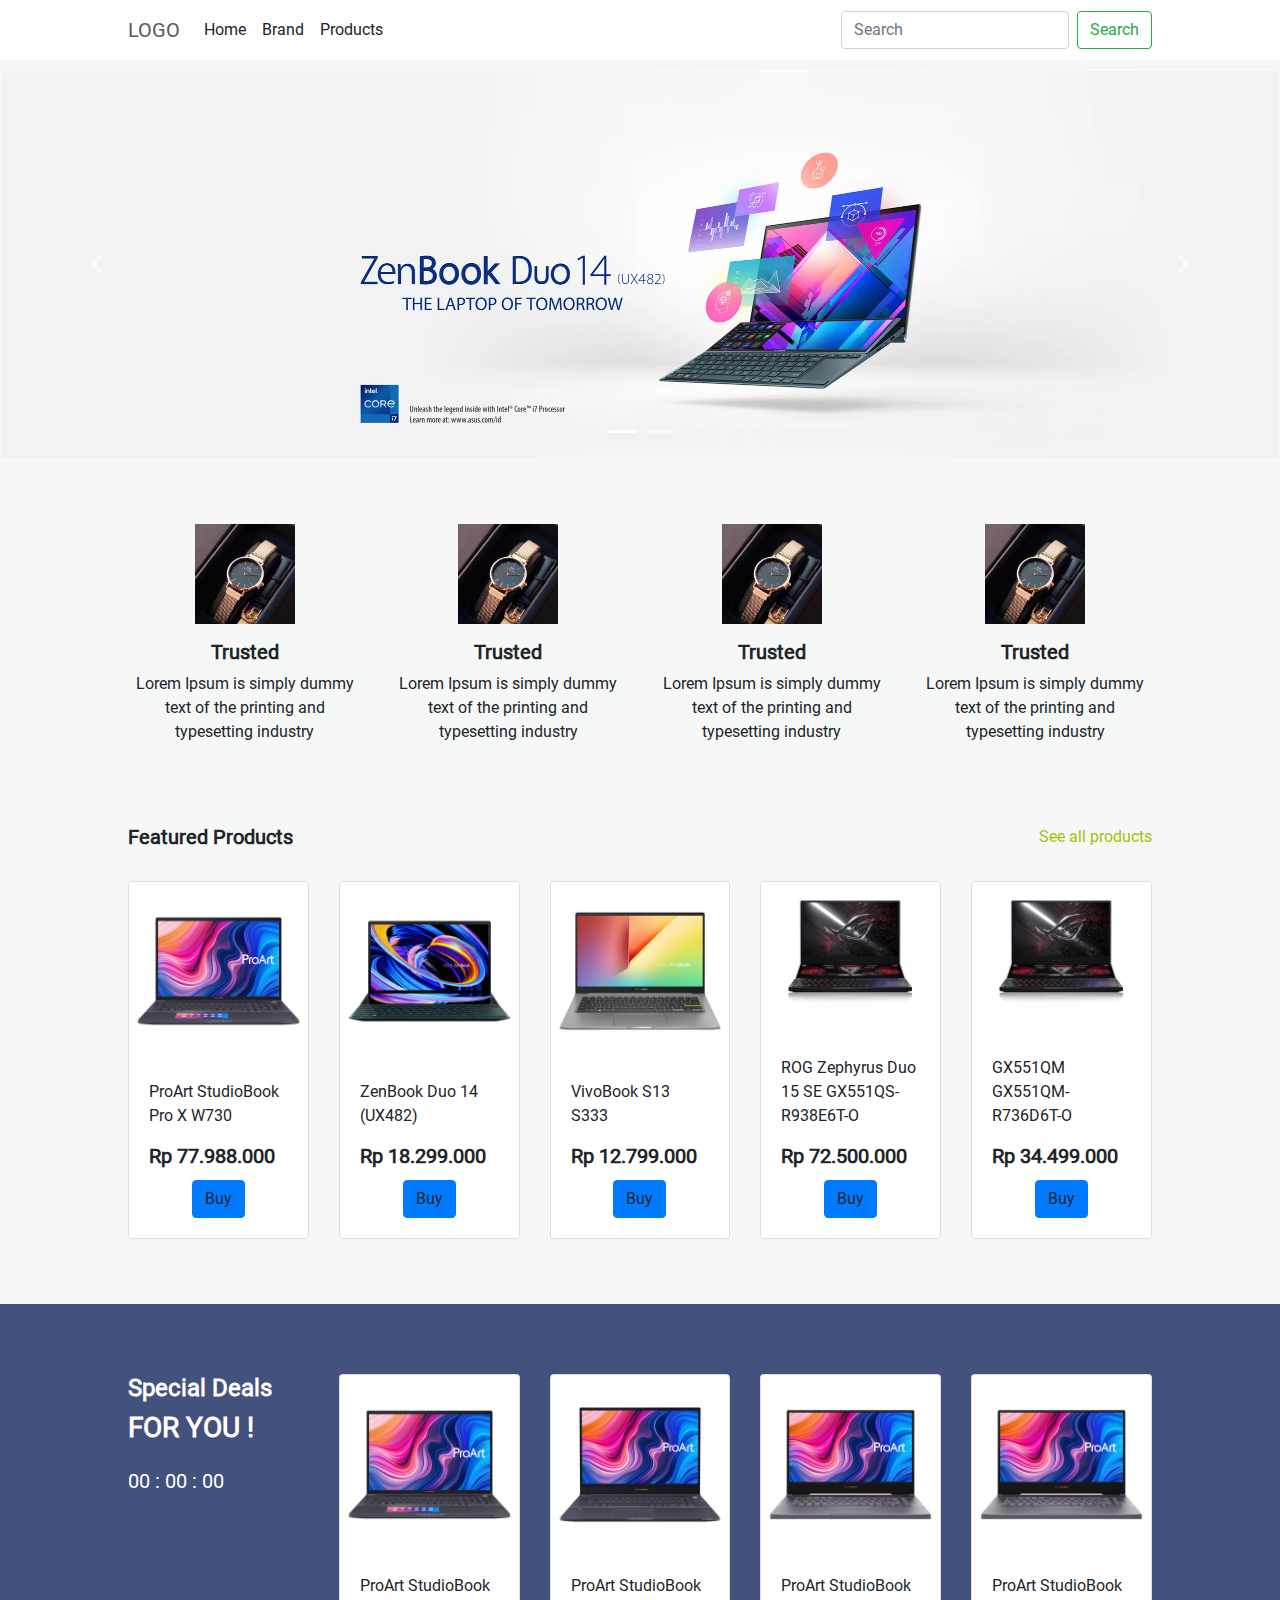
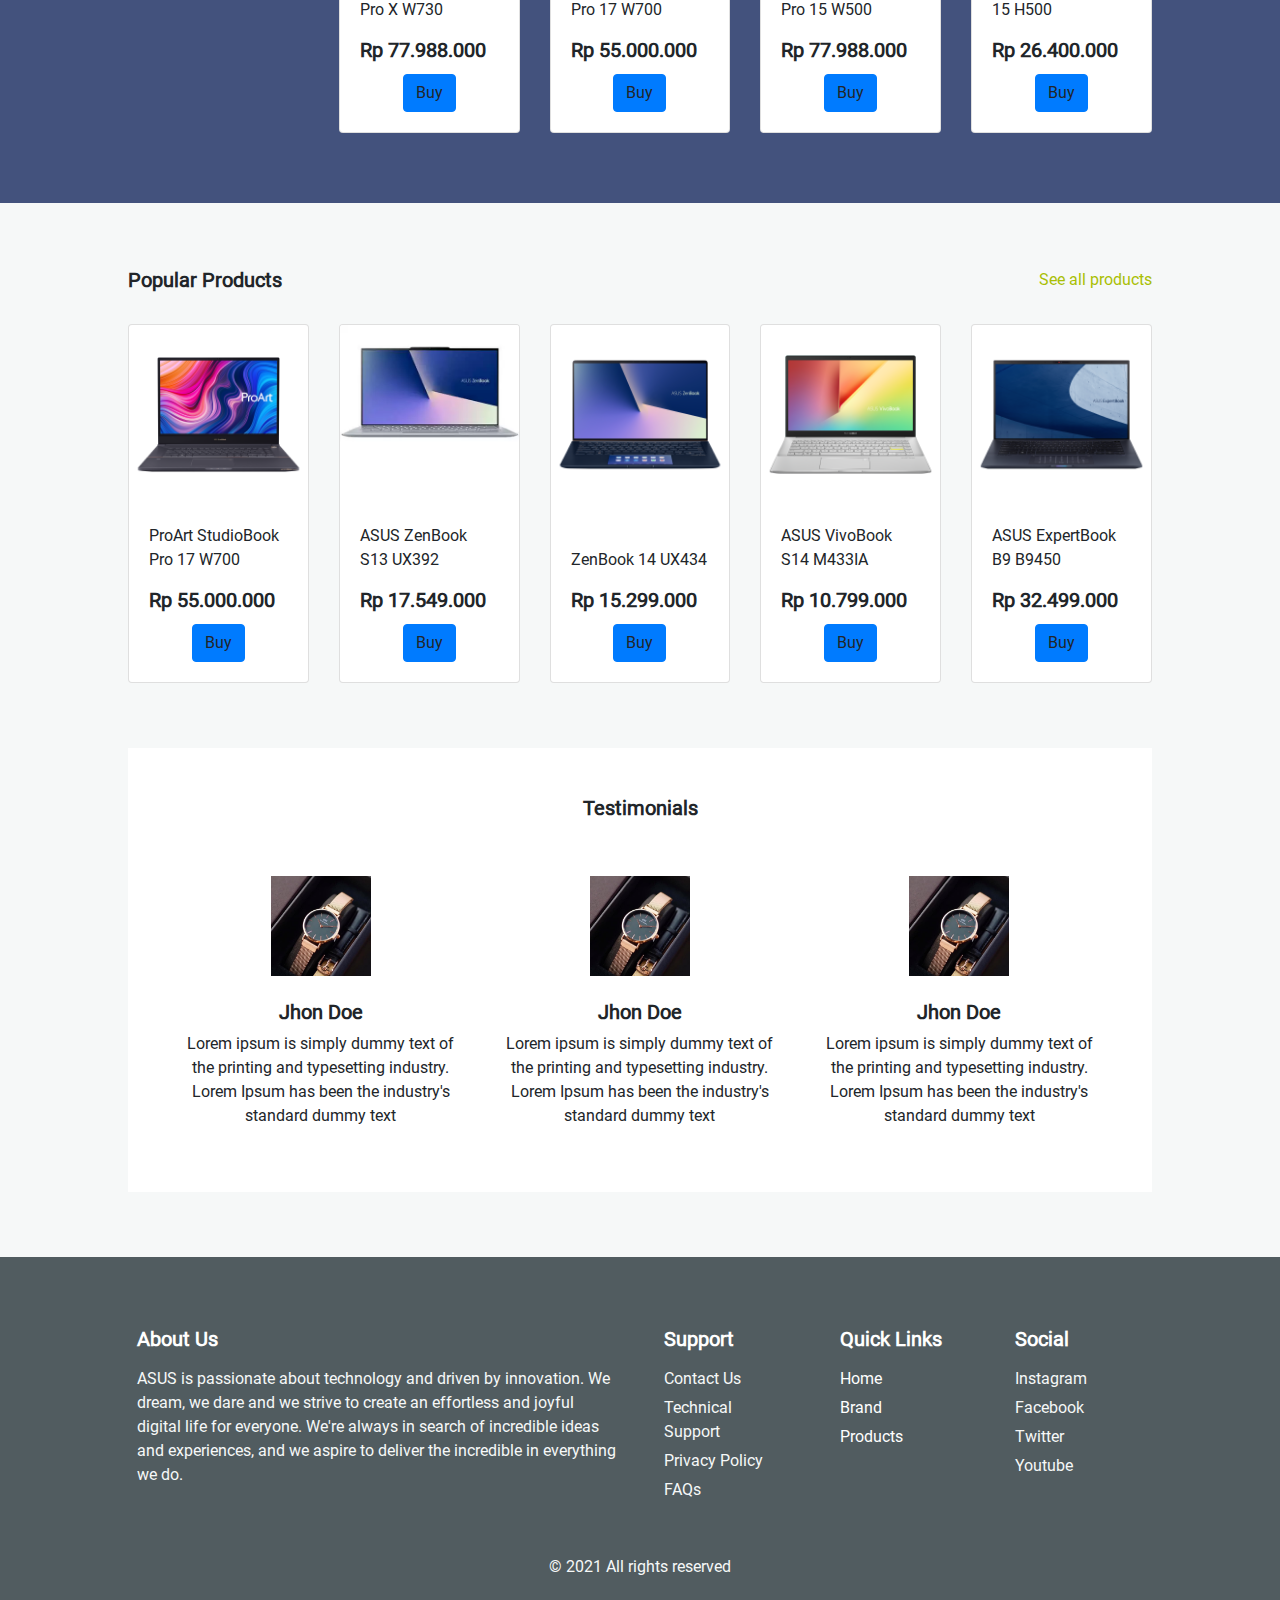
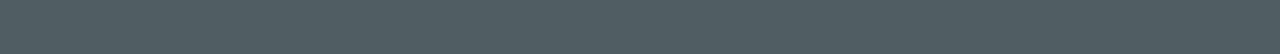
==== commit 7a67e4f8: "fixing checkout" ====
--- a/index.html
+++ b/index.html
@@ -11,9 +11,12 @@
       <!-- NAVBAR -->
       <app-header @update-route="updateCurrentRoute"></app-header>
 
-      <home-page v-if="currenRoute=='/'"></home-page>
+      <home-page v-if="currenRoute=='/'" 
+        @update-route="updateCurrentRoute">
+      </home-page>
       <brand-page v-else-if="currenRoute=='/brand'"></brand-page>
-      <products-page v-else-if="currenRoute=='/products'"></products-page>
+      <products-page v-else-if="currenRoute=='/products'" @update-route="updateCurrentRoute" @update-id-product="updateCurrentIdProduct"></products-page>
+      <payment-page v-else-if="currenRoute=='/buy'" v-bind:idproduct="idProduct"></payment-page>
 
       <app-footer @update-route="updateCurrentRoute"></app-footer>
     </div>
@@ -32,6 +35,7 @@
       import { HomePage } from './pages/HomePage.js';
       import { ProductsPage } from './pages/ProductsPage.js';
       import { BrandPage } from './pages/BrandPage.js';
+      import { PaymentPage } from './pages/PaymentPage.js';
 
       var vm = new Vue({
         el: '#app',
@@ -41,13 +45,19 @@
           'HomePage': HomePage,
           'ProductsPage': ProductsPage,
           'BrandPage': BrandPage,
+          'PaymentPage': PaymentPage,
         },
         data: {
-          currenRoute: window.location.pathname
+          currenRoute: '/',
+          idProduct:null,
         },
         methods: {
           updateCurrentRoute(route){
             this.currenRoute = route;
+          },
+          updateCurrentIdProduct(id){
+            console.log('index',id)
+            this.idProduct = id;
           }
         },
       });
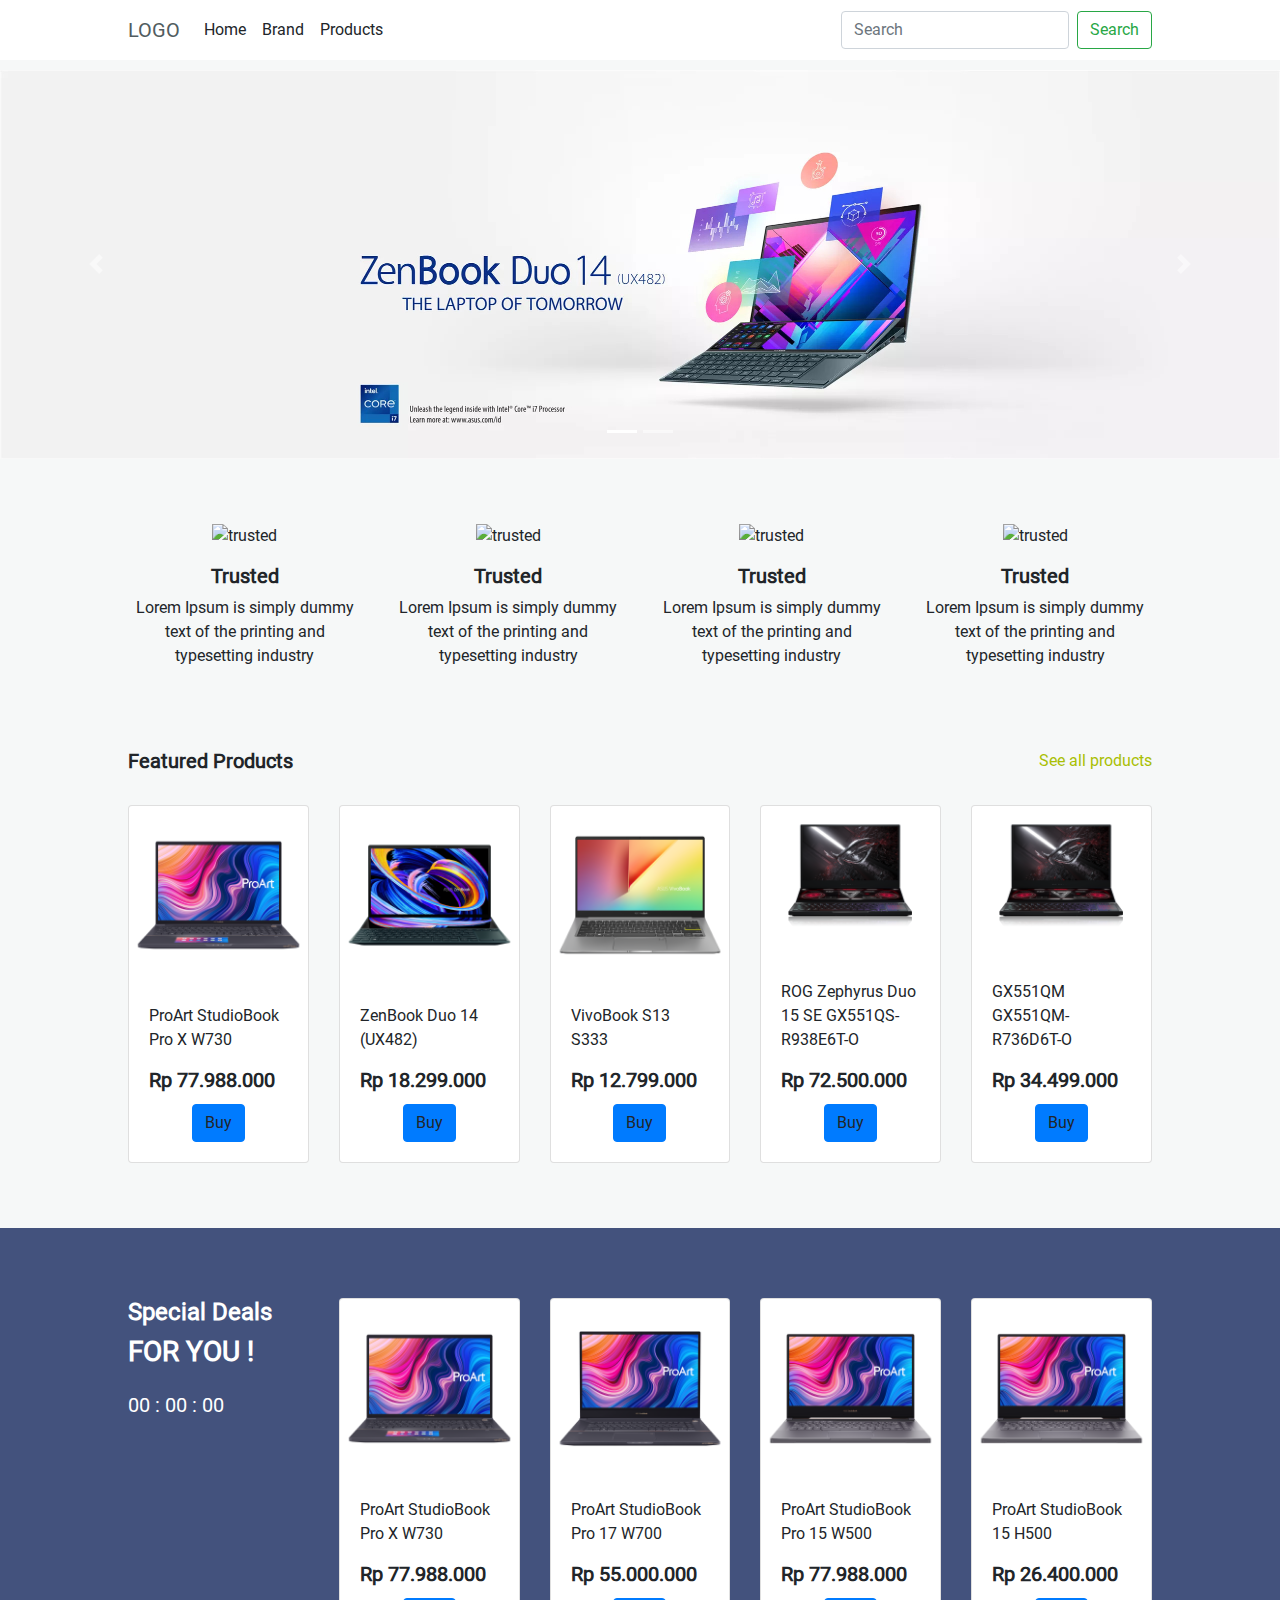
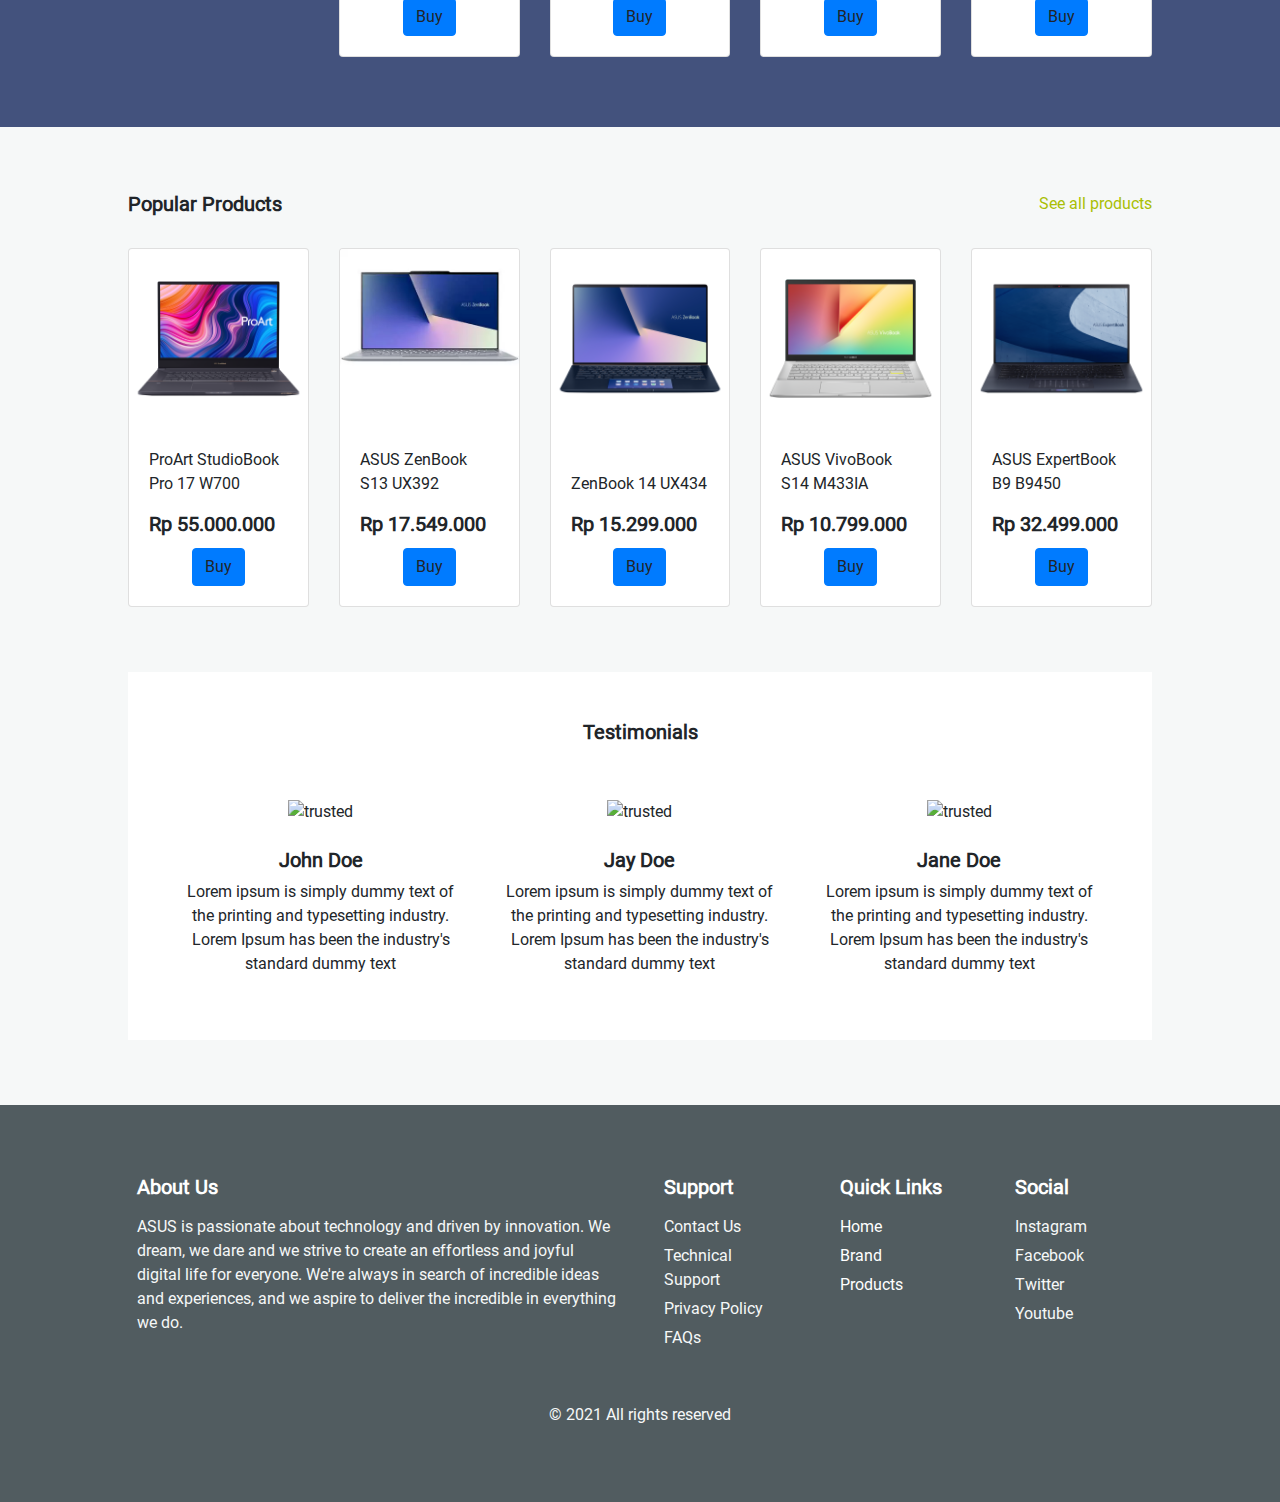
==== commit 69027144: "fixing buy home" ====
--- a/index.html
+++ b/index.html
@@ -12,10 +12,13 @@
       <app-header @update-route="updateCurrentRoute"></app-header>
 
       <home-page v-if="currenRoute=='/'" 
-        @update-route="updateCurrentRoute">
+        @update-route="updateCurrentRoute"
+        @update-id-product="updateCurrentIdProduct">
       </home-page>
       <brand-page v-else-if="currenRoute=='/brand'"></brand-page>
-      <products-page v-else-if="currenRoute=='/products'" @update-route="updateCurrentRoute" @update-id-product="updateCurrentIdProduct"></products-page>
+      <products-page v-else-if="currenRoute=='/products'" 
+      @update-route="updateCurrentRoute" 
+      @update-id-product="updateCurrentIdProduct"></products-page>
       <payment-page v-else-if="currenRoute=='/buy'" v-bind:idproduct="idProduct"></payment-page>
 
       <app-footer @update-route="updateCurrentRoute"></app-footer>
